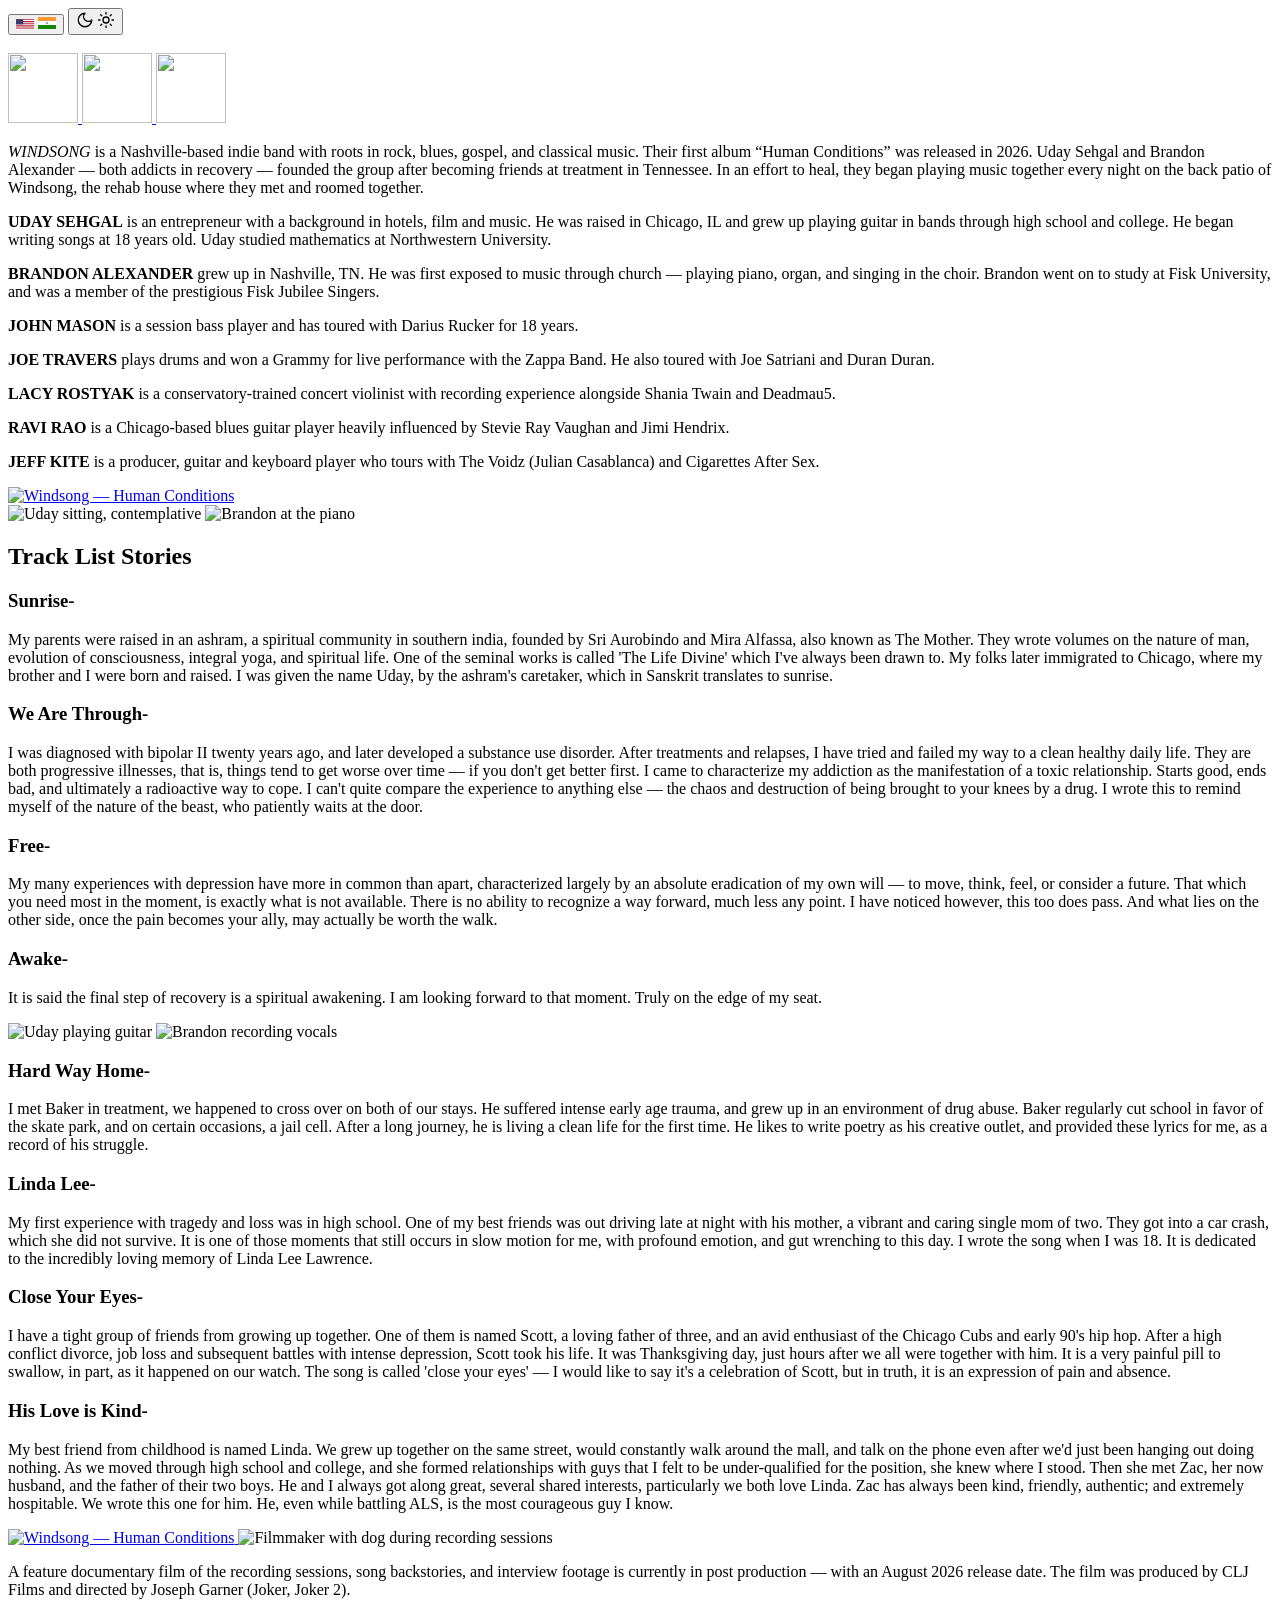
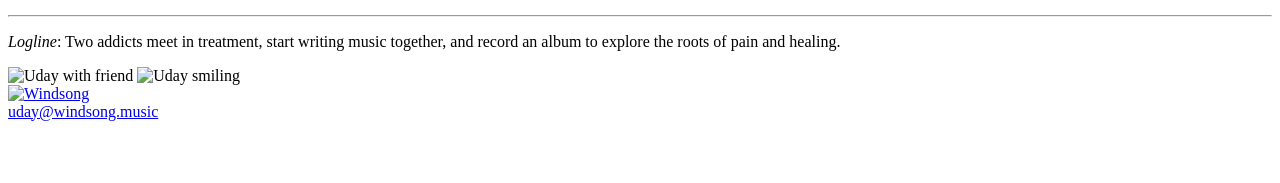
==== index.html @ 364ebc1f "Update index.html" ====
<!DOCTYPE html>
<html lang="en">
<head>
<meta charset="UTF-8" />
<meta name="viewport" content="width=device-width, initial-scale=1.0" />
<script>
(function () {
  var k = 'windsong-theme';
  var t = localStorage.getItem(k);
  if (t === 'dark' || t === 'light') {
    document.documentElement.setAttribute('data-theme', t);
  } else {
    document.documentElement.setAttribute('data-theme', 'dark');
  }
})();
(function () {
  var k = 'windsong-lang';
  var t = localStorage.getItem(k);
  if (t === 'hi' || t === 'en') {
    document.documentElement.setAttribute('data-lang', t);
    document.documentElement.setAttribute('lang', t === 'hi' ? 'hi' : 'en');
  } else {
    document.documentElement.setAttribute('data-lang', 'en');
    document.documentElement.setAttribute('lang', 'en');
  }
})();
</script>

<!-- Google tag (gtag.js) -->
<script async src="https://www.googletagmanager.com/gtag/js?id=G-J59MNLBX5Y"></script>
<script>
  window.dataLayer = window.dataLayer || [];
  function gtag(){dataLayer.push(arguments);}
  gtag('js', new Date());

  gtag('config', 'G-J59MNLBX5Y');
</script>

<meta property="og:title" content="Windsong - Human Conditions" />
<meta property="og:image" content="https://windsong.music/images/windsong-logo-bold-rev.png" />
<meta property="og:description" content="A feature documentary film of the recording sessions, song backstories, and interview footage is currently in post production — with an August 2026 release date. The film was produced by CLJ Films and directed by Joseph Garner (Joker, Joker 2)." />
<meta property="og:url" content="https://windsong.music" />
<meta property="og:type" content="website" />
<meta property="og:locale" content="en_US" />
<meta property="og:site_name" content="Windsong" />
<meta property="og:image:width" content="1200" />
<meta property="og:image:height" content="630" />
<meta property="og:image:alt" content="Windsong - Human Conditions" />

<title>Windsong — Human Conditions</title>
<link rel="preconnect" href="https://fonts.googleapis.com" />
<link rel="preconnect" href="https://fonts.gstatic.com" crossorigin />
<link href="https://fonts.googleapis.com/css2?family=Noto+Sans+Devanagari:wght@400;700&family=Noto+Sans:ital,wght@0,400;0,700;1,400;1,700&display=swap" rel="stylesheet" />
<link rel="stylesheet" href="style.css" />
</head>
<body>

  <button type="button" class="lang-toggle" id="lang-toggle" aria-label="Switch to Hindi" title="Switch to Hindi">
    <span class="lang-toggle__flag lang-toggle__flag--en" aria-hidden="true">
      <svg xmlns="http://www.w3.org/2000/svg" viewBox="0 0 19 10" width="18" height="10" focusable="false"><rect width="19" height="10" fill="#b22234"/><path fill="#fff" d="M0 0.77h19V1.9H0zm0 2.26h19v1.13H0zm0 2.26h19v1.13H0zm0 2.26h19v1.13H0zm0 2.26h19V10H0z"/><rect width="7.6" height="5.38" fill="#3c3b6e"/></svg>
    </span>
    <span class="lang-toggle__flag lang-toggle__flag--hi" aria-hidden="true">
      <svg xmlns="http://www.w3.org/2000/svg" viewBox="0 0 9 6" width="18" height="12" focusable="false"><rect width="9" height="2" fill="#FF9933"/><rect y="2" width="9" height="2" fill="#fff"/><rect y="4" width="9" height="2" fill="#138808"/><circle cx="4.5" cy="3" r="0.55" fill="none" stroke="#000080" stroke-width="0.08"/><g stroke="#000080" stroke-width="0.06" fill="none"><path d="M4.5 2.45v1.1M4.05 3h0.9M4.2 2.6l0.6 0.8M4.8 2.6l-0.6 0.8M4.2 3.4l0.6-0.8M4.8 3.4l-0.6-0.8"/></g></svg>
    </span>
  </button>

  <button type="button" class="theme-toggle" id="theme-toggle" aria-pressed="true" aria-label="Switch to light mode" title="Light mode">
    <span class="theme-toggle__icon theme-toggle__icon--moon" aria-hidden="true">
      <svg xmlns="http://www.w3.org/2000/svg" width="18" height="18" viewBox="0 0 24 24" fill="none" stroke="currentColor" stroke-width="1.75" stroke-linecap="round" stroke-linejoin="round"><path d="M12 3a6 6 0 0 0 9 9 9 9 0 1 1-9-9Z" /></svg>
    </span>
    <span class="theme-toggle__icon theme-toggle__icon--sun" aria-hidden="true">
      <svg xmlns="http://www.w3.org/2000/svg" width="18" height="18" viewBox="0 0 24 24" fill="none" stroke="currentColor" stroke-width="1.75" stroke-linecap="round" stroke-linejoin="round"><circle cx="12" cy="12" r="4" /><path d="M12 2v2M12 20v2M4.93 4.93l1.41 1.41M17.66 17.66l1.41 1.41M2 12h2M20 12h2M6.34 17.66l-1.41 1.41M19.07 4.93l-1.41 1.41" /></svg>
    </span>
  </button>

  <!-- Page 1: Cover -->
  <section class="page cover">
    <a class="cover-logo" href="https://www.instagram.com/windsongmusic34/" target="_blank" rel="noopener noreferrer" data-i18n="aria.windsongInstagram" data-i18n-attr="aria-label" aria-label="Windsong on Instagram">
      <img src="images/windsong-logo-blue-bkgd.png" alt="" />
    </a>
    <div class="cover-social">
      <a class="cover-social__link" href="https://open.spotify.com/album/6bLlrBLgRewFgxY5DQWs8i?si=6eO_D-0LQ72oMs8NbchvBQ" target="_blank" rel="noopener noreferrer" data-i18n="aria.spotify" data-i18n-attr="aria-label" aria-label="Windsong on Spotify">
        <img src="images/spotify.png" alt="" width="70" height="70" decoding="async" />
      </a>
      <a class="cover-social__link" href="https://music.apple.com/us/album/v1/6768804584" target="_blank" rel="noopener noreferrer" data-i18n="aria.appleMusic" data-i18n-attr="aria-label" aria-label="Windsong on Apple Music">
        <img src="images/apple.png" alt="" width="70" height="70" decoding="async" />
      </a>
      <a class="cover-social__link" href="https://www.instagram.com/windsongmusic34/" target="_blank" rel="noopener noreferrer" data-i18n="aria.windsongInstagram" data-i18n-attr="aria-label" aria-label="Windsong on Instagram">
        <img src="images/instagram.png" alt="" width="70" height="70" decoding="async" />
      </a>
    </div>
  </section>

  <!-- Page 2: Band & members -->
  <section class="page">
    <div class="bio">
        <p data-i18n="bio.intro">
          <em class="band-name">WINDSONG</em> is a Nashville-based indie band with roots in rock, blues, gospel, and classical music. Their first album “Human Conditions” was released in 2026. Uday Sehgal and Brandon Alexander — both addicts in recovery — founded the group after becoming friends at treatment in Tennessee. In an effort to heal, they began playing music together every night on the back patio of Windsong, the rehab house where they met and roomed together.
        </p>
        <p data-i18n="bio.uday">
          <strong class="name">UDAY SEHGAL</strong> is an entrepreneur with a background in hotels, film and music. He was raised in Chicago, IL and grew up playing guitar in bands through high school and college. He began writing songs at 18 years old. Uday studied mathematics at Northwestern University.
        </p>
        <p data-i18n="bio.brandon">
          <strong class="name">BRANDON ALEXANDER</strong> grew up in Nashville, TN. He was first exposed to music through church — playing piano, organ, and singing in the choir. Brandon went on to study at Fisk University, and was a member of the prestigious Fisk Jubilee Singers. 
        </p>
        <p data-i18n="bio.john">
          <strong class="name">JOHN MASON</strong> is a session bass player and has toured with Darius Rucker for 18 years.
        </p>
        <p data-i18n="bio.joe">
          <strong class="name">JOE TRAVERS</strong> plays drums and won a Grammy for live performance with the Zappa Band. He also toured with Joe Satriani and Duran Duran.
        </p>
        <p data-i18n="bio.lacy">
          <strong class="name">LACY ROSTYAK</strong> is a conservatory-trained concert violinist with recording experience alongside Shania Twain and Deadmau5.
        </p>
        <p data-i18n="bio.ravi">
          <strong class="name">RAVI RAO</strong> is a Chicago-based blues guitar player heavily influenced by Stevie Ray Vaughan and Jimi Hendrix.
        </p>
        <p data-i18n="bio.jeff">
          <strong class="name">JEFF KITE</strong> is a producer, guitar and keyboard player who tours with The Voidz (Julian Casablanca) and Cigarettes After Sex.
        </p>
    </div>
  </section>

  <!-- Page 3: Track list stories (part 1) -->
  <section class="page">
    <div class="tracks-page-logo">
      <a href="https://open.spotify.com/album/6bLlrBLgRewFgxY5DQWs8i?si=6eO_D-0LQ72oMs8NbchvBQ" target="_blank" rel="noopener noreferrer" data-i18n="aria.humanConditionsSpotify" data-i18n-attr="aria-label" aria-label="Human Conditions on Spotify">
        <img src="images/windsong-logo-bold.png" data-i18n="alt.albumLogo" data-i18n-attr="alt" alt="Windsong — Human Conditions" />
      </a>
    </div>
    <div class="tracks-layout">
      <div class="track-photos">
        <img src="images/uday-sitting.jpg" data-i18n="alt.udaySitting" data-i18n-attr="alt" alt="Uday sitting, contemplative" />
        <img src="images/brandon-piano.jpg" data-i18n="alt.brandonPiano" data-i18n-attr="alt" alt="Brandon at the piano" />
      </div>
      <div class="tracks-text">
        <h2 class="tracks-heading" data-i18n="tracks.heading">Track List Stories</h2>

        <div class="track">
          <h3 data-i18n="track.sunrise.title">Sunrise-</h3>
          <p data-i18n="track.sunrise.body">My parents were raised in an ashram, a spiritual community in southern india, founded by Sri Aurobindo and Mira Alfassa, also known as The Mother. They wrote volumes on the nature of man, evolution of consciousness, integral yoga, and spiritual life. One of the seminal works is called 'The Life Divine' which I've always been drawn to. My folks later immigrated to Chicago, where my brother and I were born and raised. I was given the name Uday, by the ashram's caretaker, which in Sanskrit translates to sunrise.</p>
        </div>

        <div class="track">
          <h3 data-i18n="track.weAreThrough.title">We Are Through-</h3>
          <p data-i18n="track.weAreThrough.body">I was diagnosed with bipolar II twenty years ago, and later developed a substance use disorder. After treatments and relapses, I have tried and failed my way to a clean healthy daily life. They are both progressive illnesses, that is, things tend to get worse over time — if you don't get better first. I came to characterize my addiction as the manifestation of a toxic relationship. Starts good, ends bad, and ultimately a radioactive way to cope. I can't quite compare the experience to anything else — the chaos and destruction of being brought to your knees by a drug. I wrote this to remind myself of the nature of the beast, who patiently waits at the door.</p>
        </div>

        <div class="track">
          <h3 data-i18n="track.free.title">Free-</h3>
          <p data-i18n="track.free.body">My many experiences with depression have more in common than apart, characterized largely by an absolute eradication of my own will — to move, think, feel, or consider a future. That which you need most in the moment, is exactly what is not available. There is no ability to recognize a way forward, much less any point. I have noticed however, this too does pass. And what lies on the other side, once the pain becomes your ally, may actually be worth the walk.</p>
        </div>

        <div class="track">
          <h3 data-i18n="track.awake.title">Awake-</h3>
          <p data-i18n="track.awake.body">It is said the final step of recovery is a spiritual awakening. I am looking forward to that moment. Truly on the edge of my seat.</p>
        </div>
      </div>
    </div>
  </section>

  <!-- Page 4: Track list stories (part 2) -->
  <section class="page">
    <div class="tracks-layout">
      <div class="track-photos">
        <img src="images/uday-guitar.jpg" data-i18n="alt.udayGuitar" data-i18n-attr="alt" alt="Uday playing guitar" />
        <img src="images/brandon-recording.jpg" data-i18n="alt.brandonRecording" data-i18n-attr="alt" alt="Brandon recording vocals" />
      </div>
      <div class="tracks-text">
        <div class="track">
          <h3 data-i18n="track.hardWayHome.title">Hard Way Home-</h3>
          <p data-i18n="track.hardWayHome.body">I met Baker in treatment, we happened to cross over on both of our stays. He suffered intense early age trauma, and grew up in an environment of drug abuse. Baker regularly cut school in favor of the skate park, and on certain occasions, a jail cell. After a long journey, he is living a clean life for the first time. He likes to write poetry as his creative outlet, and provided these lyrics for me, as a record of his struggle.</p>
        </div>

        <div class="track">
          <h3 data-i18n="track.lindaLee.title">Linda Lee-</h3>
          <p data-i18n="track.lindaLee.body">My first experience with tragedy and loss was in high school. One of my best friends was out driving late at night with his mother, a vibrant and caring single mom of two. They got into a car crash, which she did not survive. It is one of those moments that still occurs in slow motion for me, with profound emotion, and gut wrenching to this day. I wrote the song when I was 18. It is dedicated to the incredibly loving memory of Linda Lee Lawrence.</p>
        </div>

        <div class="track">
          <h3 data-i18n="track.closeYourEyes.title">Close Your Eyes-</h3>
          <p data-i18n="track.closeYourEyes.body">I have a tight group of friends from growing up together. One of them is named Scott, a loving father of three, and an avid enthusiast of the Chicago Cubs and early 90's hip hop. After a high conflict divorce, job loss and subsequent battles with intense depression, Scott took his life. It was Thanksgiving day, just hours after we all were together with him. It is a very painful pill to swallow, in part, as it happened on our watch. The song is called 'close your eyes' — I would like to say it's a celebration of Scott, but in truth, it is an expression of pain and absence.</p>
        </div>

        <div class="track">
          <h3 data-i18n="track.hisLoveIsKind.title">His Love is Kind-</h3>
          <p data-i18n="track.hisLoveIsKind.body">My best friend from childhood is named Linda. We grew up together on the same street, would constantly walk around the mall, and talk on the phone even after we'd just been hanging out doing nothing. As we moved through high school and college, and she formed relationships with guys that I felt to be under-qualified for the position, she knew where I stood. Then she met Zac, her now husband, and the father of their two boys. He and I always got along great, several shared interests, particularly we both love Linda. Zac has always been kind, friendly, authentic; and extremely hospitable. We wrote this one for him. He, even while battling ALS, is the most courageous guy I know.</p>
        </div>
      </div>
    </div>
  </section>


  <!-- Page 5: Documentary film -->
  <section class="page page-film">
    <div class="film-layout">
      <div class="film-photo">
        <a href="https://open.spotify.com/album/6bLlrBLgRewFgxY5DQWs8i?si=6eO_D-0LQ72oMs8NbchvBQ" target="_blank" rel="noopener noreferrer" data-i18n="aria.humanConditionsSpotify" data-i18n-attr="aria-label" aria-label="Human Conditions on Spotify">
          <img src="images/windsong-logo-bold.png" data-i18n="alt.albumLogo" data-i18n-attr="alt" alt="Windsong — Human Conditions" />
        </a>
        <img src="images/filmmaker-dog.jpg" data-i18n="alt.filmmakerDog" data-i18n-attr="alt" alt="Filmmaker with dog during recording sessions" />
      </div>
      <div class="film-copy">
        <p data-i18n="film.intro">A feature documentary film of the recording sessions, song backstories, and interview footage is currently in post production — with an August 2026 release date. The film was produced by CLJ Films and directed by Joseph Garner (Joker, Joker 2).</p>
        <hr class="film-divider" />
        <p class="logline" data-i18n="film.logline"><em>Logline</em>: Two addicts meet in treatment, start writing music together, and record an album to explore the roots of pain and healing.</p>
      </div>
    </div>
  </section>

  <!-- Page 6: Contact -->
  <section class="page page-contact">
    <div class="contact-layout">
      <div class="contact-photos">
        <img src="images/uday-with-friend.jpg" data-i18n="alt.udayFriend" data-i18n-attr="alt" alt="Uday with friend" />
        <img src="images/uday-smiling.jpg" data-i18n="alt.udaySmiling" data-i18n-attr="alt" alt="Uday smiling" />
      </div>
      <div class="contact-right">
        <a href="https://www.instagram.com/windsongmusic34/" target="_blank" rel="noopener noreferrer" data-i18n="aria.windsongInstagram" data-i18n-attr="aria-label" aria-label="Windsong on Instagram">
        <img class="big-logo" src="images/windsong-logo-blue-bkgd.png" data-i18n="alt.windsongWordmark" data-i18n-attr="alt" alt="Windsong" />
        </a>
        <div class="contact-info">
          <div><a href="mailto:uday@windsong.music">uday@windsong.music</a></div>
          <div>
            <br />
            <br />
            <br />
          </div>
        </div>
      </div>
    </div>
  </section>

  <script src="i18n.js" defer></script>
</body>
</html>
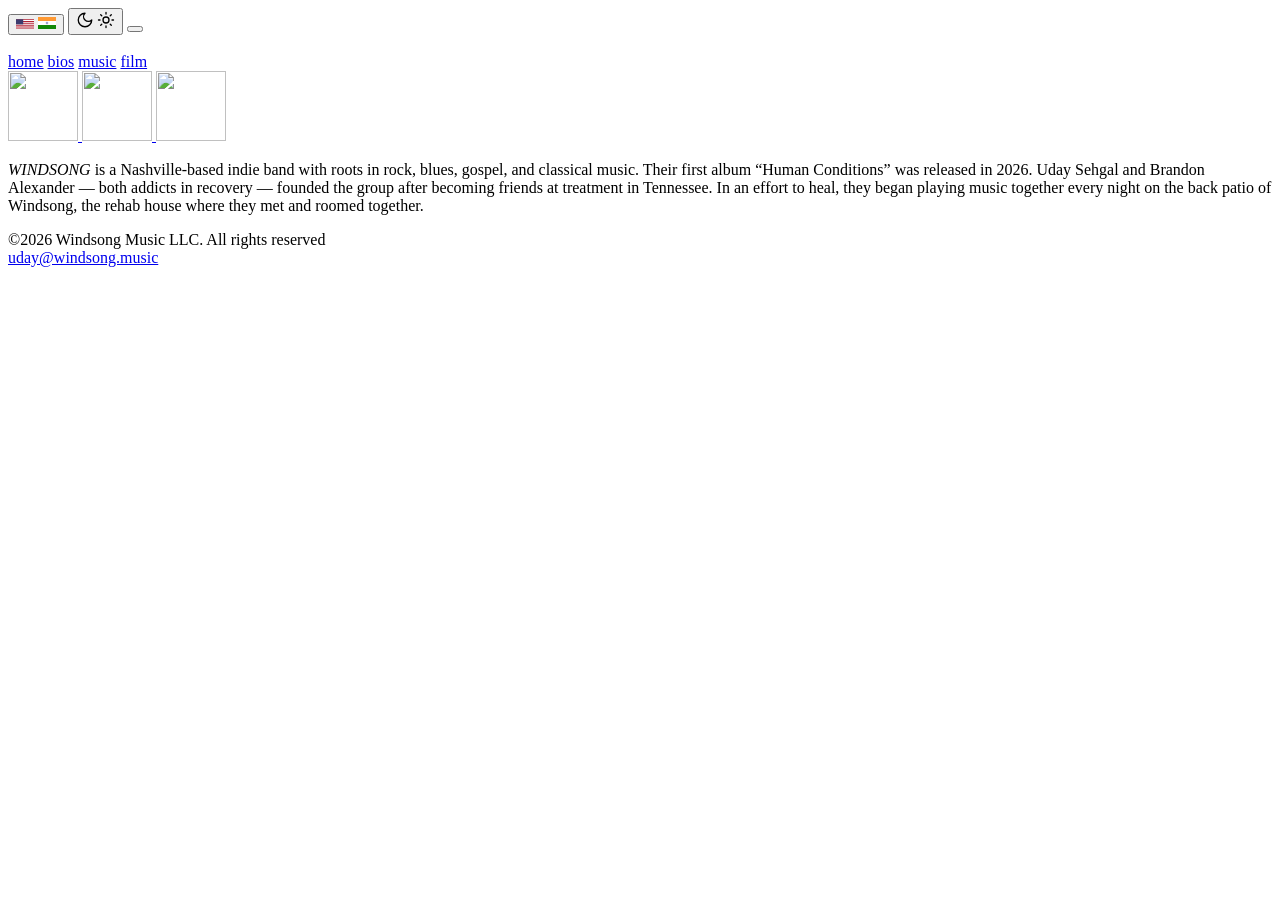
==== commit 5d12a762: "Add HTML files" ====
--- a/index.html
+++ b/index.html
@@ -38,7 +38,7 @@
 
 <meta property="og:title" content="Windsong - Human Conditions" />
 <meta property="og:image" content="https://windsong.music/images/windsong-logo-bold-rev.png" />
-<meta property="og:description" content="A feature documentary film of the recording sessions, song backstories, and interview footage is currently in post production — with an August 2026 release date. The film was produced by CLJ Films and directed by Joseph Garner (Joker, Joker 2)." />
+<meta property="og:description" content="A feature documentary film of the recording sessions, song backstories, and interview footage is currently in post production — with an August 2026 release date. The film was produced by Joseph Garner (Joker, Joker 2) and directed by Meliek Gaynor." />
 <meta property="og:url" content="https://windsong.music" />
 <meta property="og:type" content="website" />
 <meta property="og:locale" content="en_US" />
@@ -55,29 +55,92 @@
 </head>
 <body>
 
-  <button type="button" class="lang-toggle" id="lang-toggle" aria-label="Switch to Hindi" title="Switch to Hindi">
-    <span class="lang-toggle__flag lang-toggle__flag--en" aria-hidden="true">
-      <svg xmlns="http://www.w3.org/2000/svg" viewBox="0 0 19 10" width="18" height="10" focusable="false"><rect width="19" height="10" fill="#b22234"/><path fill="#fff" d="M0 0.77h19V1.9H0zm0 2.26h19v1.13H0zm0 2.26h19v1.13H0zm0 2.26h19v1.13H0zm0 2.26h19V10H0z"/><rect width="7.6" height="5.38" fill="#3c3b6e"/></svg>
-    </span>
-    <span class="lang-toggle__flag lang-toggle__flag--hi" aria-hidden="true">
-      <svg xmlns="http://www.w3.org/2000/svg" viewBox="0 0 9 6" width="18" height="12" focusable="false"><rect width="9" height="2" fill="#FF9933"/><rect y="2" width="9" height="2" fill="#fff"/><rect y="4" width="9" height="2" fill="#138808"/><circle cx="4.5" cy="3" r="0.55" fill="none" stroke="#000080" stroke-width="0.08"/><g stroke="#000080" stroke-width="0.06" fill="none"><path d="M4.5 2.45v1.1M4.05 3h0.9M4.2 2.6l0.6 0.8M4.8 2.6l-0.6 0.8M4.2 3.4l0.6-0.8M4.8 3.4l-0.6-0.8"/></g></svg>
-    </span>
-  </button>
-
-  <button type="button" class="theme-toggle" id="theme-toggle" aria-pressed="true" aria-label="Switch to light mode" title="Light mode">
-    <span class="theme-toggle__icon theme-toggle__icon--moon" aria-hidden="true">
-      <svg xmlns="http://www.w3.org/2000/svg" width="18" height="18" viewBox="0 0 24 24" fill="none" stroke="currentColor" stroke-width="1.75" stroke-linecap="round" stroke-linejoin="round"><path d="M12 3a6 6 0 0 0 9 9 9 9 0 1 1-9-9Z" /></svg>
-    </span>
-    <span class="theme-toggle__icon theme-toggle__icon--sun" aria-hidden="true">
-      <svg xmlns="http://www.w3.org/2000/svg" width="18" height="18" viewBox="0 0 24 24" fill="none" stroke="currentColor" stroke-width="1.75" stroke-linecap="round" stroke-linejoin="round"><circle cx="12" cy="12" r="4" /><path d="M12 2v2M12 20v2M4.93 4.93l1.41 1.41M17.66 17.66l1.41 1.41M2 12h2M20 12h2M6.34 17.66l-1.41 1.41M19.07 4.93l-1.41 1.41" /></svg>
-    </span>
-  </button>
+<section class="page cover">
+
+<header class="site-header">
+  <nav class="site-nav" aria-label="Main navigation">
+
+    <div class="site-nav__controls">
+
+      <button
+              type="button"
+              class="lang-toggle"
+              id="lang-toggle"
+              aria-label="Switch to Hindi"
+              title="Switch to Hindi"
+      >
+                <span class="lang-toggle__flag lang-toggle__flag--en" aria-hidden="true">
+                           <svg xmlns="http://www.w3.org/2000/svg" viewBox="0 0 19 10" width="18" height="10" focusable="false">
+          <rect width="19" height="10" fill="#b22234"/>
+          <path fill="#fff" d="M0 0.77h19V1.9H0zm0 2.26h19v1.13H0zm0 2.26h19v1.13H0zm0 2.26h19v1.13H0zm0 2.26h19V10H0z"/>
+          <rect width="7.6" height="5.38" fill="#3c3b6e"/>
+        </svg>
+                </span>
+
+        <span class="lang-toggle__flag lang-toggle__flag--hi" aria-hidden="true">
+                          <svg xmlns="http://www.w3.org/2000/svg" viewBox="0 0 9 6" width="18" height="12" focusable="false">
+          <rect width="9" height="2" fill="#FF9933"/>
+          <rect y="2" width="9" height="2" fill="#fff"/>
+          <rect y="4" width="9" height="2" fill="#138808"/>
+          <circle cx="4.5" cy="3" r="0.55" fill="none" stroke="#000080" stroke-width="0.08"/>
+          <g stroke="#000080" stroke-width="0.06" fill="none">
+            <path d="M4.5 2.45v1.1M4.05 3h0.9M4.2 2.6l0.6 0.8M4.8 2.6l-0.6 0.8M4.2 3.4l0.6-0.8M4.8 3.4l-0.6-0.8"/>
+          </g>
+        </svg>
+                </span>
+      </button>
+
+      <button
+              type="button"
+              class="theme-toggle"
+              id="theme-toggle"
+              aria-pressed="true"
+              aria-label="Switch to light mode"
+              title="Light mode"
+      >
+             <span class="theme-toggle__icon theme-toggle__icon--moon" aria-hidden="true">
+          <svg xmlns="http://www.w3.org/2000/svg" width="18" height="18" viewBox="0 0 24 24" fill="none" stroke="currentColor" stroke-width="1.75" stroke-linecap="round" stroke-linejoin="round">
+            <path d="M12 3a6 6 0 0 0 9 9 9 9 0 1 1-9-9Z" />
+          </svg>
+        </span>
+        <span class="theme-toggle__icon theme-toggle__icon--sun" aria-hidden="true">
+          <svg xmlns="http://www.w3.org/2000/svg" width="18" height="18" viewBox="0 0 24 24" fill="none" stroke="currentColor" stroke-width="1.75" stroke-linecap="round" stroke-linejoin="round">
+            <circle cx="12" cy="12" r="4" />
+            <path d="M12 2v2M12 20v2M4.93 4.93l1.41 1.41M17.66 17.66l1.41 1.41M2 12h2M20 12h2M6.34 17.66l-1.41 1.41M19.07 4.93l-1.41 1.41" />
+          </svg>
+        </span>
+
+      </button>
+
+      <button
+              type="button"
+              class="menu-toggle"
+              id="menu-toggle"
+              aria-expanded="false"
+              aria-controls="site-nav-links"
+              aria-label="Open navigation"
+      >
+        <span></span>
+        <span></span>
+        <span></span>
+      </button>
+
+    </div>
+
+  </nav>
+</header>
 
   <!-- Page 1: Cover -->
-  <section class="page cover">
     <a class="cover-logo" href="https://www.instagram.com/windsongmusic34/" target="_blank" rel="noopener noreferrer" data-i18n="aria.windsongInstagram" data-i18n-attr="aria-label" aria-label="Windsong on Instagram">
-      <img src="images/windsong-logo-blue-bkgd.png" alt="" />
+      <img src="images/windsong-banner.png" alt="" />
     </a>
+  <div class="cover-nav">
+  <div class="site-nav__links" id="site-nav-links">
+    <a href="index.html">home</a>
+    <a href="band.html">bios</a>
+    <a href="songs.html">music</a>
+    <a href="documentary.html">film</a>
+  </div>
     <div class="cover-social">
       <a class="cover-social__link" href="https://open.spotify.com/album/6bLlrBLgRewFgxY5DQWs8i?si=6eO_D-0LQ72oMs8NbchvBQ" target="_blank" rel="noopener noreferrer" data-i18n="aria.spotify" data-i18n-attr="aria-label" aria-label="Windsong on Spotify">
         <img src="images/spotify.png" alt="" width="70" height="70" decoding="async" />
@@ -89,7 +152,7 @@
         <img src="images/instagram.png" alt="" width="70" height="70" decoding="async" />
       </a>
     </div>
-  </section>
+  </div>
 
   <!-- Page 2: Band & members -->
   <section class="page">
@@ -97,140 +160,141 @@
         <p data-i18n="bio.intro">
           <em class="band-name">WINDSONG</em> is a Nashville-based indie band with roots in rock, blues, gospel, and classical music. Their first album “Human Conditions” was released in 2026. Uday Sehgal and Brandon Alexander — both addicts in recovery — founded the group after becoming friends at treatment in Tennessee. In an effort to heal, they began playing music together every night on the back patio of Windsong, the rehab house where they met and roomed together.
         </p>
-        <p data-i18n="bio.uday">
-          <strong class="name">UDAY SEHGAL</strong> is an entrepreneur with a background in hotels, film and music. He was raised in Chicago, IL and grew up playing guitar in bands through high school and college. He began writing songs at 18 years old. Uday studied mathematics at Northwestern University.
-        </p>
-        <p data-i18n="bio.brandon">
-          <strong class="name">BRANDON ALEXANDER</strong> grew up in Nashville, TN. He was first exposed to music through church — playing piano, organ, and singing in the choir. Brandon went on to study at Fisk University, and was a member of the prestigious Fisk Jubilee Singers. 
-        </p>
-        <p data-i18n="bio.john">
-          <strong class="name">JOHN MASON</strong> is a session bass player and has toured with Darius Rucker for 18 years.
-        </p>
-        <p data-i18n="bio.joe">
-          <strong class="name">JOE TRAVERS</strong> plays drums and won a Grammy for live performance with the Zappa Band. He also toured with Joe Satriani and Duran Duran.
-        </p>
-        <p data-i18n="bio.lacy">
-          <strong class="name">LACY ROSTYAK</strong> is a conservatory-trained concert violinist with recording experience alongside Shania Twain and Deadmau5.
-        </p>
-        <p data-i18n="bio.ravi">
-          <strong class="name">RAVI RAO</strong> is a Chicago-based blues guitar player heavily influenced by Stevie Ray Vaughan and Jimi Hendrix.
-        </p>
-        <p data-i18n="bio.jeff">
-          <strong class="name">JEFF KITE</strong> is a producer, guitar and keyboard player who tours with The Voidz (Julian Casablanca) and Cigarettes After Sex.
-        </p>
-    </div>
-  </section>
-
-  <!-- Page 3: Track list stories (part 1) -->
-  <section class="page">
-    <div class="tracks-page-logo">
-      <a href="https://open.spotify.com/album/6bLlrBLgRewFgxY5DQWs8i?si=6eO_D-0LQ72oMs8NbchvBQ" target="_blank" rel="noopener noreferrer" data-i18n="aria.humanConditionsSpotify" data-i18n-attr="aria-label" aria-label="Human Conditions on Spotify">
-        <img src="images/windsong-logo-bold.png" data-i18n="alt.albumLogo" data-i18n-attr="alt" alt="Windsong — Human Conditions" />
-      </a>
-    </div>
-    <div class="tracks-layout">
-      <div class="track-photos">
-        <img src="images/uday-sitting.jpg" data-i18n="alt.udaySitting" data-i18n-attr="alt" alt="Uday sitting, contemplative" />
-        <img src="images/brandon-piano.jpg" data-i18n="alt.brandonPiano" data-i18n-attr="alt" alt="Brandon at the piano" />
-      </div>
-      <div class="tracks-text">
-        <h2 class="tracks-heading" data-i18n="tracks.heading">Track List Stories</h2>
-
-        <div class="track">
-          <h3 data-i18n="track.sunrise.title">Sunrise-</h3>
-          <p data-i18n="track.sunrise.body">My parents were raised in an ashram, a spiritual community in southern india, founded by Sri Aurobindo and Mira Alfassa, also known as The Mother. They wrote volumes on the nature of man, evolution of consciousness, integral yoga, and spiritual life. One of the seminal works is called 'The Life Divine' which I've always been drawn to. My folks later immigrated to Chicago, where my brother and I were born and raised. I was given the name Uday, by the ashram's caretaker, which in Sanskrit translates to sunrise.</p>
-        </div>
-
-        <div class="track">
-          <h3 data-i18n="track.weAreThrough.title">We Are Through-</h3>
-          <p data-i18n="track.weAreThrough.body">I was diagnosed with bipolar II twenty years ago, and later developed a substance use disorder. After treatments and relapses, I have tried and failed my way to a clean healthy daily life. They are both progressive illnesses, that is, things tend to get worse over time — if you don't get better first. I came to characterize my addiction as the manifestation of a toxic relationship. Starts good, ends bad, and ultimately a radioactive way to cope. I can't quite compare the experience to anything else — the chaos and destruction of being brought to your knees by a drug. I wrote this to remind myself of the nature of the beast, who patiently waits at the door.</p>
-        </div>
-
-        <div class="track">
-          <h3 data-i18n="track.free.title">Free-</h3>
-          <p data-i18n="track.free.body">My many experiences with depression have more in common than apart, characterized largely by an absolute eradication of my own will — to move, think, feel, or consider a future. That which you need most in the moment, is exactly what is not available. There is no ability to recognize a way forward, much less any point. I have noticed however, this too does pass. And what lies on the other side, once the pain becomes your ally, may actually be worth the walk.</p>
-        </div>
-
-        <div class="track">
-          <h3 data-i18n="track.awake.title">Awake-</h3>
-          <p data-i18n="track.awake.body">It is said the final step of recovery is a spiritual awakening. I am looking forward to that moment. Truly on the edge of my seat.</p>
-        </div>
-      </div>
-    </div>
-  </section>
-
-  <!-- Page 4: Track list stories (part 2) -->
-  <section class="page">
-    <div class="tracks-layout">
-      <div class="track-photos">
-        <img src="images/uday-guitar.jpg" data-i18n="alt.udayGuitar" data-i18n-attr="alt" alt="Uday playing guitar" />
-        <img src="images/brandon-recording.jpg" data-i18n="alt.brandonRecording" data-i18n-attr="alt" alt="Brandon recording vocals" />
-      </div>
-      <div class="tracks-text">
-        <div class="track">
-          <h3 data-i18n="track.hardWayHome.title">Hard Way Home-</h3>
-          <p data-i18n="track.hardWayHome.body">I met Baker in treatment, we happened to cross over on both of our stays. He suffered intense early age trauma, and grew up in an environment of drug abuse. Baker regularly cut school in favor of the skate park, and on certain occasions, a jail cell. After a long journey, he is living a clean life for the first time. He likes to write poetry as his creative outlet, and provided these lyrics for me, as a record of his struggle.</p>
-        </div>
-
-        <div class="track">
-          <h3 data-i18n="track.lindaLee.title">Linda Lee-</h3>
-          <p data-i18n="track.lindaLee.body">My first experience with tragedy and loss was in high school. One of my best friends was out driving late at night with his mother, a vibrant and caring single mom of two. They got into a car crash, which she did not survive. It is one of those moments that still occurs in slow motion for me, with profound emotion, and gut wrenching to this day. I wrote the song when I was 18. It is dedicated to the incredibly loving memory of Linda Lee Lawrence.</p>
-        </div>
-
-        <div class="track">
-          <h3 data-i18n="track.closeYourEyes.title">Close Your Eyes-</h3>
-          <p data-i18n="track.closeYourEyes.body">I have a tight group of friends from growing up together. One of them is named Scott, a loving father of three, and an avid enthusiast of the Chicago Cubs and early 90's hip hop. After a high conflict divorce, job loss and subsequent battles with intense depression, Scott took his life. It was Thanksgiving day, just hours after we all were together with him. It is a very painful pill to swallow, in part, as it happened on our watch. The song is called 'close your eyes' — I would like to say it's a celebration of Scott, but in truth, it is an expression of pain and absence.</p>
-        </div>
-
-        <div class="track">
-          <h3 data-i18n="track.hisLoveIsKind.title">His Love is Kind-</h3>
-          <p data-i18n="track.hisLoveIsKind.body">My best friend from childhood is named Linda. We grew up together on the same street, would constantly walk around the mall, and talk on the phone even after we'd just been hanging out doing nothing. As we moved through high school and college, and she formed relationships with guys that I felt to be under-qualified for the position, she knew where I stood. Then she met Zac, her now husband, and the father of their two boys. He and I always got along great, several shared interests, particularly we both love Linda. Zac has always been kind, friendly, authentic; and extremely hospitable. We wrote this one for him. He, even while battling ALS, is the most courageous guy I know.</p>
-        </div>
-      </div>
-    </div>
-  </section>
-
-
-  <!-- Page 5: Documentary film -->
-  <section class="page page-film">
-    <div class="film-layout">
-      <div class="film-photo">
-        <a href="https://open.spotify.com/album/6bLlrBLgRewFgxY5DQWs8i?si=6eO_D-0LQ72oMs8NbchvBQ" target="_blank" rel="noopener noreferrer" data-i18n="aria.humanConditionsSpotify" data-i18n-attr="aria-label" aria-label="Human Conditions on Spotify">
-          <img src="images/windsong-logo-bold.png" data-i18n="alt.albumLogo" data-i18n-attr="alt" alt="Windsong — Human Conditions" />
-        </a>
-        <img src="images/filmmaker-dog.jpg" data-i18n="alt.filmmakerDog" data-i18n-attr="alt" alt="Filmmaker with dog during recording sessions" />
-      </div>
-      <div class="film-copy">
-        <p data-i18n="film.intro">A feature documentary film of the recording sessions, song backstories, and interview footage is currently in post production — with an August 2026 release date. The film was produced by CLJ Films and directed by Joseph Garner (Joker, Joker 2).</p>
-        <hr class="film-divider" />
-        <p class="logline" data-i18n="film.logline"><em>Logline</em>: Two addicts meet in treatment, start writing music together, and record an album to explore the roots of pain and healing.</p>
-      </div>
-    </div>
-  </section>
-
-  <!-- Page 6: Contact -->
-  <section class="page page-contact">
-    <div class="contact-layout">
-      <div class="contact-photos">
-        <img src="images/uday-with-friend.jpg" data-i18n="alt.udayFriend" data-i18n-attr="alt" alt="Uday with friend" />
-        <img src="images/uday-smiling.jpg" data-i18n="alt.udaySmiling" data-i18n-attr="alt" alt="Uday smiling" />
-      </div>
-      <div class="contact-right">
-        <a href="https://www.instagram.com/windsongmusic34/" target="_blank" rel="noopener noreferrer" data-i18n="aria.windsongInstagram" data-i18n-attr="aria-label" aria-label="Windsong on Instagram">
-        <img class="big-logo" src="images/windsong-logo-blue-bkgd.png" data-i18n="alt.windsongWordmark" data-i18n-attr="alt" alt="Windsong" />
-        </a>
-        <div class="contact-info">
-          <div><a href="mailto:uday@windsong.music">uday@windsong.music</a></div>
-          <div>
-            <br />
-            <br />
-            <br />
-          </div>
-        </div>
-      </div>
-    </div>
-  </section>
+<!--        <p data-i18n="bio.uday">-->
+<!--          <strong class="name">UDAY SEHGAL</strong> is an entrepreneur with a background in hotels, film and music. He was raised in Chicago, IL and grew up playing guitar in bands through high school and college. He began writing songs at 18 years old.-->
+<!--        </p>-->
+<!--        <p data-i18n="bio.brandon">-->
+<!--          <strong class="name">BRANDON ALEXANDER</strong> grew up in Nashville, TN. He was first exposed to music through church — playing piano, organ, and singing in the choir. Brandon went on to study at Fisk University, and was a member of the prestigious Fisk Jubilee Singers. -->
+<!--        </p>-->
+<!--      <p data-i18n="bio.savanna">-->
+<!--        <strong class="name">Savanna Smith</strong> ...-->
+<!--      </p>-->
+<!--      <p data-i18n="bio.lacy">-->
+<!--        <strong class="name">LACY ROSTYAK</strong> is a conservatory-trained concert violinist with recording experience alongside Shania Twain and Deadmau5.-->
+<!--      </p>-->
+<!--        <p data-i18n="bio.john">-->
+<!--          <strong class="name">JOHN MASON</strong> is a session bass player and has toured with Darius Rucker for 18 years.-->
+<!--        </p>-->
+<!--        <p data-i18n="bio.joe">-->
+<!--          <strong class="name">JOE TRAVERS</strong> plays drums and won a Grammy for live performance with the Zappa Band. He also toured with Joe Satriani and Duran Duran.-->
+<!--        </p>-->
+<!--        <p data-i18n="bio.jeff">-->
+<!--          <strong class="name">JEFF KITE</strong> is a producer, guitar and keyboard player who tours with The Voidz (Julian Casablanca) and Cigarettes After Sex.-->
+<!--        </p>-->
+<!--    </div>-->
+<!--  </section>-->
+
+<!--  &lt;!&ndash; Page 3: Track list stories (part 1) &ndash;&gt;-->
+<!--  <section class="page">-->
+<!--    <div class="tracks-page-logo">-->
+<!--      <a href="https://open.spotify.com/album/6bLlrBLgRewFgxY5DQWs8i?si=6eO_D-0LQ72oMs8NbchvBQ" target="_blank" rel="noopener noreferrer" data-i18n="aria.humanConditionsSpotify" data-i18n-attr="aria-label" aria-label="Human Conditions on Spotify">-->
+<!--        <img src="images/windsong-logo-bold.png" data-i18n="alt.albumLogo" data-i18n-attr="alt" alt="Windsong — Human Conditions" />-->
+<!--      </a>-->
+<!--    </div>-->
+<!--    <div class="tracks-layout">-->
+<!--      <div class="track-photos">-->
+<!--        <img src="images/uday-sitting.jpg" data-i18n="alt.udaySitting" data-i18n-attr="alt" alt="Uday sitting, contemplative" />-->
+<!--        <img src="images/brandon-piano.jpg" data-i18n="alt.brandonPiano" data-i18n-attr="alt" alt="Brandon at the piano" />-->
+<!--      </div>-->
+<!--      <div class="tracks-text">-->
+<!--        <h2 class="tracks-heading" data-i18n="tracks.heading">Track List Stories</h2>-->
+
+<!--        <div class="track">-->
+<!--          <h3 data-i18n="track.sunrise.title">Sunrise-</h3>-->
+<!--          <p data-i18n="track.sunrise.body">My parents were raised in an ashram, a spiritual community in southern india, founded by Sri Aurobindo and Mira Alfassa, also known as The Mother. They wrote volumes on the nature of man, evolution of consciousness, integral yoga, and spiritual life. One of the seminal works is called 'The Life Divine' which I've always been drawn to. My folks later immigrated to Chicago, where my brother and I were born and raised. I was given the name Uday, by the ashram's caretaker, which in Sanskrit translates to sunrise.</p>-->
+<!--        </div>-->
+
+<!--        <div class="track">-->
+<!--          <h3 data-i18n="track.weAreThrough.title">We Are Through-</h3>-->
+<!--          <p data-i18n="track.weAreThrough.body">I was diagnosed with bipolar II twenty years ago, and later developed a substance use disorder. After treatments and relapses, I have tried and failed my way to a clean healthy daily life. They are both progressive illnesses, that is, things tend to get worse over time — if you don't get better first. I came to characterize my addiction as the manifestation of a toxic relationship. Starts good, ends bad, and ultimately a radioactive way to cope. I can't quite compare the experience to anything else — the chaos and destruction of being brought to your knees by a drug. I wrote this to remind myself of the nature of the beast, who patiently waits at the door.</p>-->
+<!--        </div>-->
+
+<!--        <div class="track">-->
+<!--          <h3 data-i18n="track.free.title">Free-</h3>-->
+<!--          <p data-i18n="track.free.body">My many experiences with depression have more in common than apart, characterized largely by an absolute eradication of my own will — to move, think, feel, or consider a future. That which you need most in the moment, is exactly what is not available. There is no ability to recognize a way forward, much less any point. I have noticed however, this too does pass. And what lies on the other side, once the pain becomes your ally, may actually be worth the walk.</p>-->
+<!--        </div>-->
+
+<!--        <div class="track">-->
+<!--          <h3 data-i18n="track.awake.title">Awake-</h3>-->
+<!--          <p data-i18n="track.awake.body">It is said the final step of recovery is a spiritual awakening. I am looking forward to that moment. Truly on the edge of my seat.</p>-->
+<!--        </div>-->
+<!--      </div>-->
+<!--    </div>-->
+<!--  </section>-->
+
+<!--  &lt;!&ndash; Page 4: Track list stories (part 2) &ndash;&gt;-->
+<!--  <section class="page">-->
+<!--    <div class="tracks-layout">-->
+<!--      <div class="track-photos">-->
+<!--        <img src="images/uday-guitar.jpg" data-i18n="alt.udayGuitar" data-i18n-attr="alt" alt="Uday playing guitar" />-->
+<!--        <img src="images/brandon-recording.jpg" data-i18n="alt.brandonRecording" data-i18n-attr="alt" alt="Brandon recording vocals" />-->
+<!--      </div>-->
+<!--      <div class="tracks-text">-->
+<!--        <div class="track">-->
+<!--          <h3 data-i18n="track.hardWayHome.title">Hard Way Home-</h3>-->
+<!--          <p data-i18n="track.hardWayHome.body">I met Baker in treatment, we happened to cross over on both of our stays. He suffered intense early age trauma, and grew up in an environment of drug abuse. Baker regularly cut school in favor of the skate park, and on certain occasions, a jail cell. After a long journey, he is living a clean life for the first time. He likes to write poetry as his creative outlet, and provided these lyrics for me, as a record of his struggle.</p>-->
+<!--        </div>-->
+
+<!--        <div class="track">-->
+<!--          <h3 data-i18n="track.lindaLee.title">Linda Lee-</h3>-->
+<!--          <p data-i18n="track.lindaLee.body">My first experience with tragedy and loss was in high school. One of my best friends was out driving late at night with his mother, a vibrant and caring single mom of two. They got into a car crash, which she did not survive. It is one of those moments that still occurs in slow motion for me, with profound emotion, and gut wrenching to this day. I wrote the song when I was 18. It is dedicated to the incredibly loving memory of Linda Lee Lawrence.</p>-->
+<!--        </div>-->
+
+<!--        <div class="track">-->
+<!--          <h3 data-i18n="track.closeYourEyes.title">Close Your Eyes-</h3>-->
+<!--          <p data-i18n="track.closeYourEyes.body">I have a tight group of friends from growing up together. One of them is named Scott, a loving father of three, and an avid enthusiast of the Chicago Cubs and early 90's hip hop. After a high conflict divorce, job loss and subsequent battles with intense depression, Scott took his life. It was Thanksgiving day, just hours after we all were together with him. It is a very painful pill to swallow, in part, as it happened on our watch. The song is called 'close your eyes' — I would like to say it's a celebration of Scott, but in truth, it is an expression of pain and absence.</p>-->
+<!--        </div>-->
+
+<!--        <div class="track">-->
+<!--          <h3 data-i18n="track.hisLoveIsKind.title">His Love is Kind-</h3>-->
+<!--          <p data-i18n="track.hisLoveIsKind.body">My best friend from childhood is named Linda. We grew up together on the same street, would constantly walk around the mall, and talk on the phone even after we'd just been hanging out doing nothing. As we moved through high school and college, and she formed relationships with guys that I felt to be under-qualified for the position, she knew where I stood. Then she met Zac, her now husband, and the father of their two boys. He and I always got along great, several shared interests, particularly we both love Linda. Zac has always been kind, friendly, authentic; and extremely hospitable. We wrote this one for him. He, even while battling ALS, is the most courageous guy I know.</p>-->
+<!--        </div>-->
+<!--      </div>-->
+<!--    </div>-->
+<!--  </section>-->
+
+
+<!--  &lt;!&ndash; Page 5: Documentary film &ndash;&gt;-->
+<!--  <section class="page page-film">-->
+<!--    <div class="film-layout">-->
+<!--      <div class="film-photo">-->
+<!--        <a href="https://open.spotify.com/album/6bLlrBLgRewFgxY5DQWs8i?si=6eO_D-0LQ72oMs8NbchvBQ" target="_blank" rel="noopener noreferrer" data-i18n="aria.humanConditionsSpotify" data-i18n-attr="aria-label" aria-label="Human Conditions on Spotify">-->
+<!--          <img src="images/windsong-logo-bold.png" data-i18n="alt.albumLogo" data-i18n-attr="alt" alt="Windsong — Human Conditions" />-->
+<!--        </a>-->
+<!--        <img src="images/filmmaker-dog.jpg" data-i18n="alt.filmmakerDog" data-i18n-attr="alt" alt="Filmmaker with dog during recording sessions" />-->
+<!--      </div>-->
+<!--      <div class="film-copy">-->
+<!--        <p data-i18n="film.intro">A feature documentary film of the recording sessions, song backstories, and interview footage is currently in post production — with an November 2026 release date. The film was produced by Joseph Garner (Joker, Joker 2) and directed by Meliek Gaynor.).</p>-->
+<!--        <hr class="film-divider" />-->
+<!--        <p class="logline" data-i18n="film.logline"><em>Logline</em>: Two addicts meet in treatment, start writing music together, and record an album to explore the roots of pain and healing.</p>-->
+<!--      </div>-->
+<!--    </div>-->
+<!--  </section>-->
+
+<!--  &lt;!&ndash; Page 6: Contact &ndash;&gt;-->
+<!--  <section class="page page-contact">-->
+<!--    <div class="contact-layout">-->
+<!--      <div class="contact-photos">-->
+<!--        <img src="images/uday-with-friend.jpg" data-i18n="alt.udayFriend" data-i18n-attr="alt" alt="Uday with friend" />-->
+<!--        <img src="images/uday-smiling.jpg" data-i18n="alt.udaySmiling" data-i18n-attr="alt" alt="Uday smiling" />-->
+<!--      </div>-->
+<!--      <div class="contact-right">-->
+<!--        <a href="https://www.instagram.com/windsongmusic34/" target="_blank" rel="noopener noreferrer" data-i18n="aria.windsongInstagram" data-i18n-attr="aria-label" aria-label="Windsong on Instagram">-->
+<!--        <img class="big-logo" src="images/windsong-logo-blue-bkgd.png" data-i18n="alt.windsongWordmark" data-i18n-attr="alt" alt="Windsong" />-->
+<!--        </a>-->
+<!--        <div class="contact-info">-->
+<!--          <div><a href="mailto:uday@windsong.music">uday@windsong.music</a></div>-->
+<!--          <div>-->
+<!--            <br />-->
+<!--            <br />-->
+<!--            <br />-->
+<!--          </div>-->
+<!--        </div>-->
+<!--      </div>-->
+<!--    </div>-->
+<!--  </section>-->
 
   <script src="i18n.js" defer></script>
+      <footer class="site-footer"> <div> ©2026 Windsong Music LLC. All rights reserved</div> <a href="mailto:uday@windsong.music">uday@windsong.music</a> </footer>
 </body>
 </html>
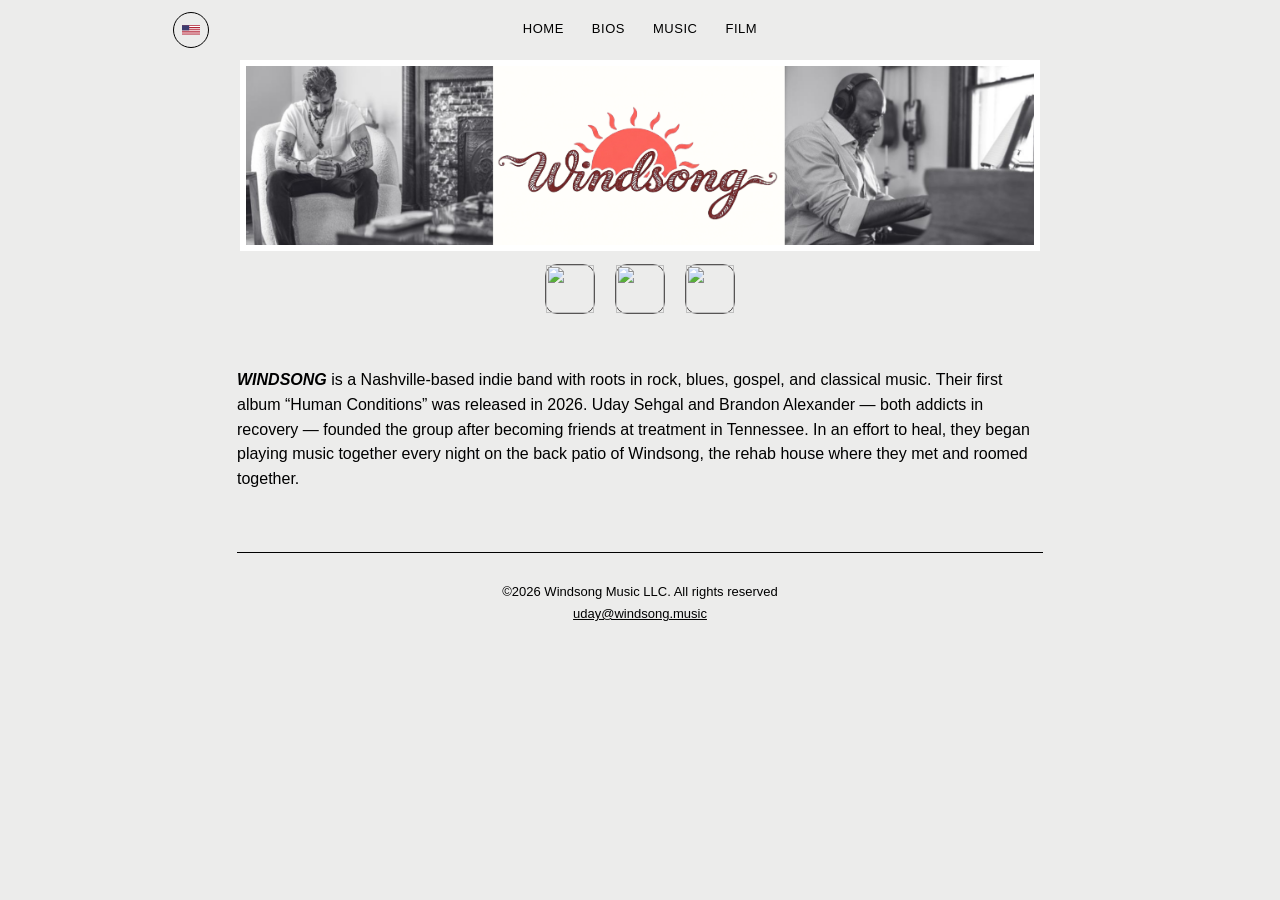
==== commit ee5b8441: "Add HTML files" ====
--- a/index.html
+++ b/index.html
@@ -4,15 +4,7 @@
 <meta charset="UTF-8" />
 <meta name="viewport" content="width=device-width, initial-scale=1.0" />
 <script>
-(function () {
-  var k = 'windsong-theme';
-  var t = localStorage.getItem(k);
-  if (t === 'dark' || t === 'light') {
-    document.documentElement.setAttribute('data-theme', t);
-  } else {
-    document.documentElement.setAttribute('data-theme', 'dark');
-  }
-})();
+
 (function () {
   var k = 'windsong-lang';
   var t = localStorage.getItem(k);
@@ -88,28 +80,6 @@
           </g>
         </svg>
                 </span>
-      </button>
-
-      <button
-              type="button"
-              class="theme-toggle"
-              id="theme-toggle"
-              aria-pressed="true"
-              aria-label="Switch to light mode"
-              title="Light mode"
-      >
-             <span class="theme-toggle__icon theme-toggle__icon--moon" aria-hidden="true">
-          <svg xmlns="http://www.w3.org/2000/svg" width="18" height="18" viewBox="0 0 24 24" fill="none" stroke="currentColor" stroke-width="1.75" stroke-linecap="round" stroke-linejoin="round">
-            <path d="M12 3a6 6 0 0 0 9 9 9 9 0 1 1-9-9Z" />
-          </svg>
-        </span>
-        <span class="theme-toggle__icon theme-toggle__icon--sun" aria-hidden="true">
-          <svg xmlns="http://www.w3.org/2000/svg" width="18" height="18" viewBox="0 0 24 24" fill="none" stroke="currentColor" stroke-width="1.75" stroke-linecap="round" stroke-linejoin="round">
-            <circle cx="12" cy="12" r="4" />
-            <path d="M12 2v2M12 20v2M4.93 4.93l1.41 1.41M17.66 17.66l1.41 1.41M2 12h2M20 12h2M6.34 17.66l-1.41 1.41M19.07 4.93l-1.41 1.41" />
-          </svg>
-        </span>
-
       </button>
 
       <button
--- a/style.css
+++ b/style.css
@@ -0,0 +1,1340 @@
+:root {
+  --ink: #000000;
+  --muted: #000000;
+  --rule: #000000;
+  --bg: #ECECEB;
+  --page-border: #000000;
+  --photo-bg: #eee;
+  --logo-box-bg: #fff;
+  --page-max: 1100px;
+  --photo-col: 340px;
+}
+
+/* Dark: black field, light type; logos stay in white boxes like the source art */
+html[data-theme="dark"] {
+  color-scheme: light;
+  --ink: #000000;
+  --muted: #000000;
+  --rule: #000000;
+  --bg: #ECECEB;
+  --page-border: #000000;
+  --photo-bg: #eee;
+}
+
+/* Logos on white “cards” so they read on black like the source files */
+html[data-theme="dark"] .cover-logo img,
+html[data-theme="dark"] .tracks-page-logo img,
+html[data-theme="dark"] .film-photo > a:first-of-type img,
+html[data-theme="dark"] .contact-right img.big-logo {
+  background: var(--logo-box-bg);
+  padding: 6px 6px;
+  box-sizing: border-box;
+}
+
+* { box-sizing: border-box; }
+
+/* =========================================================
+   SITE NAVIGATION
+   ========================================================= */
+
+.site-header {
+  position: absolute;
+  z-index: 1000;
+  top: 0;
+  left: 0;
+  width: 150px;
+  height: auto;
+  background: transparent;
+  border-right: none;
+}
+
+.site-nav {
+  width: 100%;
+  height: auto;
+  padding: 0;
+}
+
+/* Vertical page navigation */
+
+.site-nav__links {
+  display: flex;
+  flex-direction: column;
+  align-items: flex-start;
+  justify-content: flex-start;
+  gap: 0;
+}
+
+.site-nav__links a {
+  width: 100%;
+  padding: 7px 0;
+
+  color: var(--ink);
+  text-decoration: none;
+
+  font-size: 13px;
+  font-weight: 400;
+  letter-spacing: 0.04em;
+  text-transform: uppercase;
+
+  white-space: nowrap;
+
+  transition:
+          opacity 0.15s ease,
+          font-weight 0.15s ease;
+}
+
+.site-nav__links a:hover {
+  opacity: 0.55;
+}
+
+.site-nav__links a.is-active {
+  font-weight: 700;
+}
+
+/* Language / theme controls */
+
+.site-nav__controls {
+  margin-top: auto;
+
+  display: flex;
+  flex-direction: column;
+  align-items: flex-start;
+  gap: 8px;
+}
+
+/* Right-side controls */
+
+/*.site-nav__right {*/
+/*  display: flex;*/
+/*  align-items: center;*/
+/*  justify-content: flex-end;*/
+/*  gap: 8px;*/
+/*}*/
+
+/* Language */
+
+.lang-toggle, .theme-toggle {
+  position: static;
+
+  width: 36px;
+  height: 36px;
+  margin: 0;
+  padding: 0;
+
+  display: flex;
+  align-items: center;
+  justify-content: center;
+
+  line-height: 0;
+  cursor: pointer;
+
+  color: var(--ink);
+  background: transparent;
+  border: 1px solid var(--page-border);
+  border-radius: 50%;
+
+  -webkit-tap-highlight-color: transparent;
+}
+
+.theme-toggle {
+  pointer-events: none;
+  cursor: default;
+  opacity: 1;
+}
+
+.lang-toggle__flag {
+  display: none;
+  align-items: center;
+  justify-content: center;
+  pointer-events: none;
+}
+
+.lang-toggle__flag svg {
+  display: block;
+}
+
+html[data-lang="en"] .lang-toggle__flag--en,
+html[data-lang="hi"] .lang-toggle__flag--hi {
+  display: flex;
+}
+
+.lang-toggle:hover, .theme-toggle:hover {
+  border-color: var(--rule);
+}
+
+.lang-toggle:focus, .theme-toggle:focus {
+  outline: none;
+}
+
+.lang-toggle:focus-visible, .theme-toggle:focus-visible {
+  outline: 2px solid var(--ink);
+  outline-offset: 2px;
+}
+
+/* Theme */
+
+.theme-toggle__icon {
+  display: none;
+  pointer-events: none;
+}
+
+.theme-toggle__icon svg {
+  display: block;
+  vertical-align: middle;
+}
+
+html[data-theme="light"] .theme-toggle__icon--moon,
+html[data-theme="dark"] .theme-toggle__icon--sun {
+  display: block;
+}
+
+/* Hamburger */
+
+.menu-toggle {
+  display: none;
+
+  width: 36px;
+  height: 36px;
+  margin: 0;
+  padding: 7px 6px;
+
+  flex-direction: column;
+  align-items: center;
+  justify-content: center;
+  gap: 4px;
+
+  color: var(--ink);
+  background: transparent;
+  border: 1px solid var(--page-border);
+  border-radius: 50%;
+
+  cursor: pointer;
+  -webkit-tap-highlight-color: transparent;
+}
+
+.menu-toggle span {
+  display: block;
+  width: 16px;
+  height: 1px;
+  background: currentColor;
+  transition:
+          transform 0.2s ease,
+          opacity 0.2s ease;
+}
+
+.menu-toggle:focus {
+  outline: none;
+}
+
+.menu-toggle:focus-visible {
+  outline: 2px solid var(--ink);
+  outline-offset: 2px;
+}
+
+/* Hamburger → X */
+
+.menu-toggle.is-open span:nth-child(1) {
+  transform: translateY(5px) rotate(45deg);
+}
+
+.menu-toggle.is-open span:nth-child(2) {
+  opacity: 0;
+}
+
+.menu-toggle.is-open span:nth-child(3) {
+  transform: translateY(-5px) rotate(-45deg);
+}
+
+/* =========================================================
+   BAND BIOS
+   ========================================================= */
+
+.page-bios {
+  padding-top: 40px;
+  padding-bottom: 40px;
+}
+
+.bio {
+  width: 100%;
+  max-width: 900px;
+  margin: 0 auto;
+}
+
+.bio-person {
+  display: grid;
+  grid-template-columns: 190px minmax(0, 1fr);
+  gap: 48px;
+  align-items: center;
+
+  padding: 42px 0;
+  border-bottom: 1px solid var(--page-border);
+}
+
+.bio-person:first-child {
+  padding-top: 10px;
+}
+
+.bio-person:last-child {
+  border-bottom: none;
+}
+
+/* Portrait */
+
+.bio-person__image {
+  width: 190px;
+  aspect-ratio: 1 / 1;
+  overflow: hidden;
+  background: var(--photo-bg);
+}
+
+.bio-person__image img {
+  display: block;
+  width: 100%;
+  height: 100%;
+  object-fit: cover;
+
+  filter: grayscale(100%);
+  transition:
+          filter 0.25s ease,
+          transform 0.35s ease;
+}
+
+.bio-person:hover .bio-person__image img {
+  filter: grayscale(0%);
+  transform: scale(1.025);
+}
+
+/* Text */
+
+.bio-person__text {
+  min-width: 0;
+}
+
+.bio-person__name {
+  margin: 0 0 12px 0;
+
+  font-size: 17px;
+  line-height: 1.2;
+  font-weight: 700;
+  letter-spacing: 0.06em;
+}
+
+.bio-person__text p {
+  margin: 0;
+
+  font-size: 16px;
+  line-height: 1.65;
+  color: var(--ink);
+}
+
+html, body {
+  margin: 0;
+  padding: 0;
+  background: var(--bg);
+  color: var(--ink);
+  font-family: "Helvetica Neue", Helvetica, Arial, sans-serif;
+  font-size: 16px;
+  line-height: 1.55;
+  -webkit-font-smoothing: antialiased;
+}
+
+html[data-lang="hi"] body {
+  font-family: "Noto Sans Devanagari", "Noto Sans", "Helvetica Neue", Helvetica, Arial, sans-serif;
+}
+
+.page {
+  max-width: var(--page-max);
+  margin: 0 auto;
+  padding: 15px 75px;
+}
+
+.page-film {
+  border-top: none;
+}
+
+.page-contact {
+  margin-top: 50px;
+  border-top: 1px solid var(--page-border);
+}
+
+/* ---------- Page 1: Cover ---------- */
+.cover {
+  min-height: 50vh;
+  display: flex;
+  flex-direction: column;
+  align-items: center;
+  justify-content: center;
+  gap: 1.25rem;
+  padding: 20px 72px;
+}
+.cover-logo {
+  display: block;
+  line-height: 0;
+  max-width: 800px;
+  width: 85%;
+  border-radius: 8px;
+  -webkit-tap-highlight-color: transparent;
+  transition: opacity 0.15s ease;
+}
+.cover-logo:hover {
+  opacity: 0.92;
+}
+.cover-logo:focus-visible {
+  outline: 2px solid var(--ink);
+  outline-offset: 3px;
+}
+.cover-logo img {
+  display: block;
+  width: 100%;
+  height: auto;
+}
+.cover-social {
+  display: flex;
+  align-items: center;
+  justify-content: center;
+  gap: 2rem;
+  margin-top: -12px;
+}
+.cover-social__link {
+  display: flex;
+  line-height: 0;
+  border-radius: 8px;
+  -webkit-tap-highlight-color: transparent;
+  transition: opacity 0.15s ease, transform 0.15s ease;
+}
+.cover-social__link:hover {
+  opacity: 0.88;
+}
+.cover-social__link:focus {
+  outline: 2px solid var(--ink);
+  outline-offset: 3px;
+}
+.cover-social__link img {
+  display: block;
+  width: 70px;
+  height: 70px;
+  object-fit: contain;
+}
+html[data-theme="dark"] .cover-social__link {
+  border: 1px solid #575555;
+  border-radius: 12px;
+  box-sizing: border-box;
+}
+
+/* ---------- Page 2: Band bios ---------- */
+.bio p {
+  margin: 0;
+}
+
+.bio em.band-name {
+  font-style: italic;
+  font-weight: 700;
+}
+
+/* ---------- Page 3 & 4: Track stories ---------- */
+.tracks-layout {
+  display: grid;
+  grid-template-columns: var(--photo-col) 1fr;
+  gap: 80px;
+  align-items: start;
+}
+.track-photos {
+  display: flex;
+  flex-direction: column;
+  margin-top: 180px;
+  gap: 24px;
+}
+.track-photos img {
+  width: 100%;
+  height: auto;
+  display: block;
+  background: var(--photo-bg);
+}
+.tracks-page-logo {
+  text-align: center;
+  margin: 0 0 40px 0;
+}
+.tracks-page-logo img {
+  width: 100%;
+  max-width: 260px;
+  height: auto;
+  display: inline-block;
+  vertical-align: middle;
+}
+.tracks-heading {
+  font-weight: 700;
+  text-decoration: underline;
+  margin: 1.55em 0 24px 0;
+  font-size: 16px;
+  text-align: center;
+}
+/* Part 2: one line of space before “Hard Way Home” (first track after the page break) */
+section:has(.tracks-page-logo) + section .track:first-of-type {
+  margin-top: 1.55em;
+}
+.track {
+  margin-bottom: 24px;
+}
+.track h3 {
+  font-size: 16px;
+  margin: 0 0 4px 0;
+  font-weight: 700;
+}
+.track p {
+  margin: 0;
+}
+
+/* ---------- Page 5: Film ---------- */
+.film-layout {
+  display: grid;
+  grid-template-columns: var(--photo-col) 1fr;
+  gap: 80px;
+  align-items: start;
+}
+.film-photo img {
+  width: 100%;
+  height: auto;
+  display: block;
+}
+.film-photo > a:first-of-type {
+  display: block;
+  max-width: 260px;
+  width: 100%;
+  margin-left: auto;
+  margin-right: auto;
+  margin-bottom: 1.55em;
+}
+.film-logo {
+  margin-bottom: 48px;
+  text-align: center;
+}
+.film-logo img {
+  max-width: 320px;
+  width: 80%;
+  height: auto;
+  display: block;
+  margin-left: auto;
+  margin-right: auto;
+}
+.film-copy {
+  margin-top: 300px;
+}
+.film-copy p {
+  margin: 0 0 16px 0;
+}
+.film-divider {
+  border: 0;
+  border-top: 1px solid var(--rule);
+  margin: 24px 0;
+}
+.logline em {
+  font-style: italic;
+  font-weight: 700;
+}
+
+.film-photo > img {
+  margin-top: 40px;
+}
+
+/* ---------- Page 6: Contact ---------- */
+.contact-layout {
+  display: grid;
+  grid-template-columns: var(--photo-col) 1fr;
+  gap: 80px;
+  align-items: center;
+}
+.contact-photos {
+  display: flex;
+  flex-direction: column;
+  gap: 24px;
+}
+.contact-photos img {
+  width: 100%;
+  height: auto;
+  display: block;
+}
+.contact-right {
+  text-align: center;
+}
+.contact-right img.big-logo {
+  width: 100%;
+  max-width: 520px;
+  height: auto;
+  display: block;
+  margin: 0 auto 32px;
+}
+.contact-info {
+  font-size: 16px;
+  line-height: 1.7;
+}
+.contact-info a {
+  color: inherit;
+  text-decoration: none;
+}
+.contact-info a:hover {
+  text-decoration: underline;
+}
+
+/* ---------- Site Footer ---------- */
+
+.site-footer {
+  max-width: var(--page-max);
+  margin: 60px auto 0;
+  padding: 28px 28px 36px;
+  border-top: 1px solid var(--page-border);
+
+  text-align: center;
+  color: var(--muted);
+  font-size: 13px;
+  line-height: 1.7;
+
+}
+
+.site-footer a {
+  color: var(--ink);
+  text-decoration: none;
+}
+
+.site-footer a {
+  text-decoration: underline;
+}
+
+html[data-theme="dark"] .site-footer {
+  border-top-color: #000000;
+}
+
+/* Desktop content offset for left navigation rail */
+
+@media (min-width: 821px) {
+
+  .cover {
+    position: relative;
+    display: flex;
+    flex-direction: column;
+    align-items: center;
+    justify-content: flex-start;
+    padding-top: 60px;
+    gap: 0;
+  }
+
+  /* Controls float above banner */
+  .site-header {
+    position: absolute;
+    z-index: 1000;
+
+    top: 12px;
+    left: 0;
+
+    width: 100%;
+    height: 36px;
+
+    background: transparent;
+    border: 0;
+    pointer-events: none;
+  }
+
+  .site-nav {
+    position: relative;
+    width: 100%;
+    height: 36px;
+    padding: 0;
+  }
+
+  .site-nav__controls {
+    margin: 0;
+  }
+
+  /* LEFT edge of banner */
+  .lang-toggle {
+    position: absolute;
+    top: 0;
+    left: 7.5%;
+
+    pointer-events: auto;
+  }
+
+  /* RIGHT edge of banner */
+  .theme-toggle {
+    position: absolute;
+    top: 0;
+    right: 7.5%;
+
+    pointer-events: none;
+  }
+
+  .menu-toggle {
+    display: none;
+  }
+
+  /* Actual navigation is now AFTER the actual banner */
+
+  .cover-logo {
+    width: 85%;
+    max-width: 800px;
+    margin: 0;
+  }
+  .cover-nav {
+    position: relative;
+
+    width: 85%;
+    max-width: 800px;
+
+    align-self: center;
+
+    margin-top: 14px;
+    padding: 0;
+
+    display: flex;
+    align-items: flex-start;
+  }
+
+
+  /* Vertical navigation column */
+  .cover-nav .site-nav__links {
+    position: fixed;
+    z-index: 1001;
+
+    top: 12px;
+    left: 50%;
+    transform: translateX(-50%);
+
+    display: flex;
+    flex-direction: row;
+    align-items: center;
+    justify-content: center;
+
+    gap: 28px;
+
+    width: max-content;
+
+    margin: 0;
+    padding: 0;
+  }
+
+  .cover-nav .site-nav__links a {
+    width: auto;
+    padding: 7px 0;
+
+    color: var(--ink);
+    text-decoration: none;
+
+    font-size: 13px;
+    font-weight: 400;
+    letter-spacing: 0.04em;
+    text-transform: uppercase;
+
+    white-space: nowrap;
+  }
+
+  /*
+   * Social icons sit to the RIGHT of the navigation,
+   * aligned with the HOME line.
+   */
+  .cover-social {
+    position: static;
+
+    display: flex;
+    align-items: center;
+    justify-content: center;
+
+    gap: 1.25rem;
+
+    margin: 0;
+    padding: 0;
+
+    height: 48px;
+
+    width: calc(100% + 300px);
+  }
+
+  .cover-social__link img {
+    width: 48px;
+    height: 48px;
+  }
+
+  .bio {
+    padding-top: 40px;
+  }
+
+  .page-film {
+    width: 85%;
+    max-width: 800px;
+    padding-left: 0;
+    padding-right: 0;
+  }
+
+  .film-layout {
+    grid-template-columns: 240px minmax(0, 1fr);
+    gap: 40px;
+  }
+
+  .film-photo img {
+    width: 240px;
+    max-width: 100%;
+    height: auto;
+  }
+
+  .film-copy {
+    margin-top: 180px;
+  }
+}
+
+/* ---------- Responsive ---------- */
+
+@media (max-width: 820px) {
+
+  .site-header {
+    position: absolute;
+    top: 0;
+    left: 0;
+    width: 100%;
+    height: auto;
+    background: var(--bg);
+    border-right: none;
+    border-bottom: 1px solid var(--page-border);
+  }
+
+  .site-nav {
+    position: relative;
+
+    width: 100%;
+    min-height: 58px;
+    height: auto;
+
+    margin: 0;
+    padding:
+            0
+            max(16px, env(safe-area-inset-right, 0px))
+            0
+            max(16px, env(safe-area-inset-left, 0px));
+
+    display: grid;
+    grid-template-columns: 36px 1fr 80px;
+    align-items: center;
+  }
+
+  .site-nav__links {
+    position: absolute;
+    top: 100%;
+    left: 0;
+    right: 0;
+
+    display: flex;
+    flex-direction: column;
+    align-items: center;
+    justify-content: flex-start;
+
+    gap: 0;
+
+    padding: 18px 20px 28px;
+
+    background: var(--bg);
+    border-bottom: 1px solid var(--page-border);
+
+    visibility: hidden;
+    opacity: 0;
+    transform: translateY(-8px);
+
+    pointer-events: none;
+
+    transition:
+            opacity 0.18s ease,
+            transform 0.18s ease,
+            visibility 0.18s ease;
+  }
+
+  .site-nav__links.is-open {
+    visibility: visible;
+    opacity: 1;
+    transform: translateY(0);
+    pointer-events: auto;
+  }
+
+  .site-nav__links a {
+    width: 100%;
+    padding: 13px 20px;
+
+    text-align: center;
+    font-size: 15px;
+  }
+
+  .site-nav__controls {
+    grid-column: 3;
+
+    margin-top: 0;
+
+    display: flex;
+    flex-direction: row;
+    align-items: center;
+    justify-content: flex-end;
+    gap: 0;
+  }
+
+  .lang-toggle {
+    grid-column: 1;
+  }
+
+  .site-nav__right {
+    grid-column: 3;
+    display: flex;
+    align-items: center;
+    justify-content: flex-end;
+    gap: 0;
+  }
+
+  .theme-toggle {
+    position: static;
+    transform: none;
+  }
+
+  .menu-toggle {
+    display: flex;
+    position: static;
+
+    width: 36px;
+    height: 36px;
+    margin: 0;
+    padding: 7px 6px;
+
+    flex-direction: column;
+    align-items: center;
+    justify-content: center;
+    gap: 4px;
+
+    color: var(--ink);
+    background: transparent;
+    border: 1px solid var(--page-border);
+    border-radius: 50%;
+
+    cursor: pointer;
+  }
+
+  body {
+    padding-left: 0;
+  }
+
+  /* Existing page rules */
+
+  .page {
+    padding: 0 28px;
+    padding-bottom: 0;
+  }
+
+  .cover {
+    min-height: 0;
+    align-items: center;
+    justify-content: flex-start;
+    padding: 32px 28px 0;
+    gap: 1rem;
+  }
+
+  .cover-logo {
+    width: 85%;
+    margin-bottom: 0;
+  }
+
+  .cover + .page {
+    padding-top: 28px;
+  }
+
+  .track-photos {
+    margin-top: 0;
+  }
+
+  .tracks-page-logo {
+    margin-bottom: 16px;
+  }
+
+  .tracks-page-logo img {
+    display: block;
+    margin-left: auto;
+    margin-right: auto;
+    margin-bottom: 0;
+  }
+
+  section.page:has(.tracks-page-logo) {
+    padding-top: 28px;
+    padding-bottom: 24px;
+  }
+
+  section.page:has(.tracks-page-logo) + section.page {
+    padding-top: 20px;
+  }
+
+  section.page:has(.tracks-page-logo)
+  .tracks-text
+  .track:last-child {
+    margin-bottom: 0;
+  }
+
+  .tracks-layout,
+  .film-layout,
+  .contact-layout {
+    grid-template-columns: 1fr;
+    gap: 24px;
+  }
+
+  .tracks-layout {
+    gap: 16px;
+  }
+
+  .film-copy {
+    margin-top: 0;
+  }
+
+  .film-logo img,
+  .contact-right img.big-logo {
+    max-width: 260px;
+    margin-left: auto;
+    margin-right: auto;
+  }
+
+  .track-photos,
+  .contact-photos {
+    flex-direction: row;
+    flex-wrap: wrap;
+  }
+
+  .track-photos img,
+  .contact-photos img {
+    width: calc(50% - 12px);
+  }
+
+  .site-footer {
+    margin-top: 40px;
+    padding: 24px 28px 30px;
+    font-size: 12px;
+  }
+
+  .page-bios {
+    padding-top: 28px;
+    padding-bottom: 28px;
+  }
+
+  .bio {
+    padding-top: 20px;
+  }
+
+  .bio-person {
+    grid-template-columns: 110px minmax(0, 1fr);
+    gap: 24px;
+
+    padding: 28px 0;
+    align-items: center;
+  }
+
+  .bio-person:first-child {
+    padding-top: 0;
+  }
+
+  .bio-person__image {
+    width: 110px;
+  }
+
+  .bio-person__name {
+    font-size: 15px;
+    margin-bottom: 8px;
+  }
+
+  .bio-person__text p {
+    font-size: 14px;
+    line-height: 1.55;
+  }
+
+  .film-photo img {
+    width: 100%;
+    max-width: 100%;
+    height: auto;
+  }
+
+  .film-photo .film-photo__henna,
+  .film-copy .film-photo__henna {
+    width: 100%;
+    max-width: 100%;
+    height: auto;
+  }
+
+  /* =========================================================
+   FINAL MOBILE FIXES
+   Desktop is intentionally untouched.
+   ========================================================= */
+
+  @media (max-width: 820px) {
+
+    /* ---------- Mobile header ---------- */
+
+    .site-header {
+      position: absolute;
+      top: 0;
+      left: 0;
+      width: 100%;
+      height: 58px;
+      z-index: 10000;
+    }
+
+    .site-nav {
+      width: 100%;
+      height: 58px;
+      padding: 0 16px;
+
+      display: flex;
+      align-items: center;
+    }
+
+    .site-nav__controls {
+      position: static;
+      width: 100%;
+      height: 58px;
+
+      display: flex;
+      flex-direction: row;
+      align-items: center;
+
+      margin: 0;
+      padding: 0;
+      gap: 8px;
+    }
+
+    .lang-toggle {
+      flex: 0 0 36px;
+      width: 36px;
+      height: 36px;
+      margin: 0;
+    }
+
+    .theme-toggle {
+      flex: 0 0 36px;
+      width: 36px;
+      height: 36px;
+      margin: 0 0 0 auto;
+    }
+
+    .menu-toggle {
+      display: flex;
+
+      flex: 0 0 36px;
+      width: 36px;
+      height: 36px;
+      margin: 0;
+    }
+
+
+    /* ---------- Mobile Windsong banner ---------- */
+
+    .cover {
+      position: relative;
+
+      min-height: 0;
+
+      display: flex;
+      flex-direction: column;
+      align-items: center;
+      justify-content: flex-start;
+
+      /*
+       * Explicit space below the mobile header.
+       * This prevents the Windsong banner from sitting
+       * underneath / getting clipped by the header.
+       */
+      padding-top: 82px;
+      padding-right: 28px;
+      padding-bottom: 0;
+      padding-left: 28px;
+
+      gap: 0;
+    }
+
+    .cover-logo {
+      position: relative;
+
+      display: block;
+      width: 100%;
+      max-width: 800px;
+
+      margin: 0;
+      padding: 0;
+
+      line-height: 0;
+    }
+
+    .cover-logo img {
+      display: block;
+
+      width: 100%;
+      max-width: 100%;
+      height: auto;
+
+      margin: 0;
+      padding: 0;
+    }
+
+
+    /* ---------- Mobile navigation ---------- */
+
+    /*
+     * The navigation links are physically located in
+     * .cover-nav, NOT inside .site-header.
+     *
+     * Keep them completely out of the document flow.
+     * They appear ONLY when .is-open is added.
+     */
+
+    .cover-nav .site-nav__links {
+      position: fixed;
+
+      top: 58px;
+      left: 0;
+      right: 0;
+
+      width: 100%;
+      height: auto;
+
+      display: none;
+
+      flex-direction: column;
+      align-items: center;
+      justify-content: flex-start;
+
+      margin: 0;
+      padding: 18px 20px 28px;
+
+      background: var(--bg);
+      border-bottom: 1px solid var(--page-border);
+
+      z-index: 9999;
+    }
+
+    .cover-nav .site-nav__links.is-open {
+      display: flex;
+    }
+
+    .cover-nav .site-nav__links a {
+      display: block;
+
+      width: 100%;
+      padding: 13px 20px;
+
+      text-align: center;
+
+      font-size: 15px;
+    }
+
+
+    /* ---------- Mobile cover/social area ---------- */
+
+    .cover-nav {
+      position: static;
+
+      width: 100%;
+      margin: 16px 0 0;
+      padding: 0;
+
+      display: flex;
+      flex-direction: column;
+      align-items: center;
+    }
+
+    .cover-social {
+      position: static;
+
+      display: flex;
+      align-items: center;
+      justify-content: center;
+
+      gap: 1.25rem;
+
+      width: 100%;
+      height: auto;
+
+      margin: 16px 0 0;
+      padding: 0;
+    }
+
+    .cover-social__link img {
+      width: 48px;
+      height: 48px;
+    }
+
+
+    /* ---------- Prevent horizontal mobile overflow ---------- */
+
+    html,
+    body {
+      width: 100%;
+      max-width: 100%;
+      overflow-x: hidden;
+    }
+  }
+}
+
+@media (max-width: 820px) {
+
+  /* -----------------------------------------
+     BANNER
+     ----------------------------------------- */
+
+  .cover-logo {
+    width: 100%;
+    max-width: none;
+  }
+
+
+  /* -----------------------------------------
+     COPY
+     The .page is INSIDE .cover, so do not
+     add another 28px of horizontal padding.
+     ----------------------------------------- */
+
+  .cover > .page {
+    width: 100%;
+    max-width: none;
+
+    margin-left: 0;
+    margin-right: 0;
+
+    padding-left: 0;
+    padding-right: 0;
+  }
+
+  .cover > .page .bio {
+    width: 100%;
+    max-width: none;
+
+    margin-left: 0;
+    margin-right: 0;
+
+    padding-left: 0;
+    padding-right: 0;
+  }
+
+
+  /* -----------------------------------------
+     FOOTER
+     The footer is ALSO INSIDE .cover.
+     Therefore it should use the exact same
+     content width as the banner.
+     ----------------------------------------- */
+
+  .cover > .site-footer {
+    width: 100%;
+    max-width: none;
+
+    margin-left: 0;
+    margin-right: 0;
+
+    padding-left: 0;
+    padding-right: 0;
+
+    border-left: 0;
+    border-right: 0;
+  }
+
+}
+
+.film-photo__henna {
+  display: block;
+  width: 240px;
+  max-width: 100%;
+  height: auto;
+  margin-top: 28px;
+}
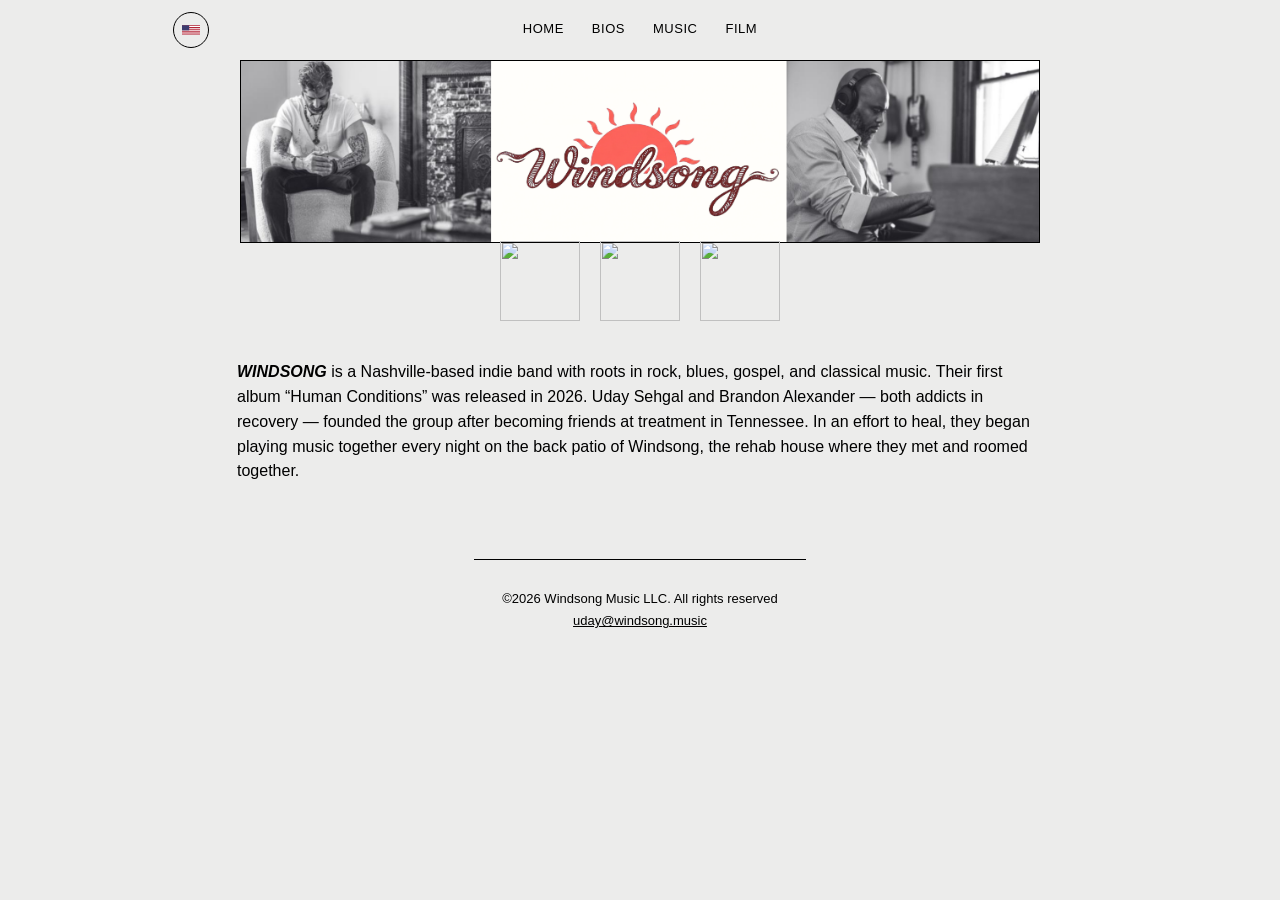
==== commit 0e0585e1: "Add HTML files" ====
--- a/index.html
+++ b/index.html
@@ -128,7 +128,7 @@
   <section class="page">
     <div class="bio">
         <p data-i18n="bio.intro">
-          <em class="band-name">WINDSONG</em> is a Nashville-based indie band with roots in rock, blues, gospel, and classical music. Their first album “Human Conditions” was released in 2026. Uday Sehgal and Brandon Alexander — both addicts in recovery — founded the group after becoming friends at treatment in Tennessee. In an effort to heal, they began playing music together every night on the back patio of Windsong, the rehab house where they met and roomed together.
+          <em class="band-name">WINDSONG</em> is a QNashville-based indie folk band with roots in rock, blues and gospel music. Their first album “Human Conditions” was released in 2026. Uday Sehgal and Brandon Alexander — both addicts in recovery — founded the group after becoming friends at treatment in Tennessee. In an effort to heal, they began playing music together every night on the back patio of Windsong, the rehab house where they met and roomed together.
         </p>
 <!--        <p data-i18n="bio.uday">-->
 <!--          <strong class="name">UDAY SEHGAL</strong> is an entrepreneur with a background in hotels, film and music. He was raised in Chicago, IL and grew up playing guitar in bands through high school and college. He began writing songs at 18 years old.-->
@@ -151,8 +151,8 @@
 <!--        <p data-i18n="bio.jeff">-->
 <!--          <strong class="name">JEFF KITE</strong> is a producer, guitar and keyboard player who tours with The Voidz (Julian Casablanca) and Cigarettes After Sex.-->
 <!--        </p>-->
-<!--    </div>-->
-<!--  </section>-->
+    </div>
+  </section>
 
 <!--  &lt;!&ndash; Page 3: Track list stories (part 1) &ndash;&gt;-->
 <!--  <section class="page">-->
@@ -265,6 +265,9 @@
 <!--  </section>-->
 
   <script src="i18n.js" defer></script>
-      <footer class="site-footer"> <div> ©2026 Windsong Music LLC. All rights reserved</div> <a href="mailto:uday@windsong.music">uday@windsong.music</a> </footer>
+        <footer class="site-footer site-footer--index">
+       <div> ©2026 Windsong Music LLC. All rights reserved</div> <a href="mailto:uday@windsong.music">uday@windsong.music</a>
+        </footer>
+</section>
 </body>
 </html>
--- a/style.css
+++ b/style.css
@@ -10,27 +10,6 @@
   --photo-col: 340px;
 }
 
-/* Dark: black field, light type; logos stay in white boxes like the source art */
-html[data-theme="dark"] {
-  color-scheme: light;
-  --ink: #000000;
-  --muted: #000000;
-  --rule: #000000;
-  --bg: #ECECEB;
-  --page-border: #000000;
-  --photo-bg: #eee;
-}
-
-/* Logos on white “cards” so they read on black like the source files */
-html[data-theme="dark"] .cover-logo img,
-html[data-theme="dark"] .tracks-page-logo img,
-html[data-theme="dark"] .film-photo > a:first-of-type img,
-html[data-theme="dark"] .contact-right img.big-logo {
-  background: var(--logo-box-bg);
-  padding: 6px 6px;
-  box-sizing: border-box;
-}
-
 * { box-sizing: border-box; }
 
 /* =========================================================
@@ -113,7 +92,7 @@
 
 /* Language */
 
-.lang-toggle, .theme-toggle {
+.lang-toggle {
   position: static;
 
   width: 36px;
@@ -134,12 +113,6 @@
   border-radius: 50%;
 
   -webkit-tap-highlight-color: transparent;
-}
-
-.theme-toggle {
-  pointer-events: none;
-  cursor: default;
-  opacity: 1;
 }
 
 .lang-toggle__flag {
@@ -158,34 +131,17 @@
   display: flex;
 }
 
-.lang-toggle:hover, .theme-toggle:hover {
+.lang-toggle:hover {
   border-color: var(--rule);
 }
 
-.lang-toggle:focus, .theme-toggle:focus {
+.lang-toggle:focus {
   outline: none;
 }
 
-.lang-toggle:focus-visible, .theme-toggle:focus-visible {
+.lang-toggle:focus-visible {
   outline: 2px solid var(--ink);
   outline-offset: 2px;
-}
-
-/* Theme */
-
-.theme-toggle__icon {
-  display: none;
-  pointer-events: none;
-}
-
-.theme-toggle__icon svg {
-  display: block;
-  vertical-align: middle;
-}
-
-html[data-theme="light"] .theme-toggle__icon--moon,
-html[data-theme="dark"] .theme-toggle__icon--sun {
-  display: block;
 }
 
 /* Hamburger */
@@ -387,6 +343,7 @@
   display: block;
   width: 100%;
   height: auto;
+  border: 1px solid #000000;
 }
 .cover-social {
   display: flex;
@@ -414,11 +371,6 @@
   width: 70px;
   height: 70px;
   object-fit: contain;
-}
-html[data-theme="dark"] .cover-social__link {
-  border: 1px solid #575555;
-  border-radius: 12px;
-  box-sizing: border-box;
 }
 
 /* ---------- Page 2: Band bios ---------- */
@@ -599,9 +551,6 @@
   text-decoration: underline;
 }
 
-html[data-theme="dark"] .site-footer {
-  border-top-color: #000000;
-}
 
 /* Desktop content offset for left navigation rail */
 
@@ -748,8 +697,8 @@
   }
 
   .cover-social__link img {
-    width: 48px;
-    height: 48px;
+    width: 80px;
+    height: 80px;
   }
 
   .bio {
@@ -777,6 +726,7 @@
   .film-copy {
     margin-top: 180px;
   }
+
 }
 
 /* ---------- Responsive ---------- */
@@ -791,7 +741,7 @@
     height: auto;
     background: var(--bg);
     border-right: none;
-    border-bottom: 1px solid var(--page-border);
+    border-bottom: none;
   }
 
   .site-nav {
@@ -1115,7 +1065,7 @@
       flex: 0 0 36px;
       width: 36px;
       height: 36px;
-      margin: 0;
+      margin: 0 0 0 auto;
     }
 
 
@@ -1251,8 +1201,8 @@
     }
 
     .cover-social__link img {
-      width: 48px;
-      height: 48px;
+      width: 80px;
+      height: 80px;
     }
 
 
@@ -1331,10 +1281,30 @@
 
 }
 
-.film-photo__henna {
-  display: block;
-  width: 240px;
-  max-width: 100%;
-  height: auto;
-  margin-top: 28px;
-}+@media (max-width: 820px) {
+  .site-footer {
+    width: calc(100% - 56px);
+    max-width: none;
+    margin-left: auto;
+    margin-right: auto;
+    padding-left: 0;
+    padding-right: 0;
+  }
+}
+
+@media (min-width: 821px) {
+  .film-photo__henna {
+    display: block;
+    width: 240px;
+    max-width: 100%;
+    height: auto;
+    margin-top: 20px;
+  }
+}
+
+
+
+
+
+
+
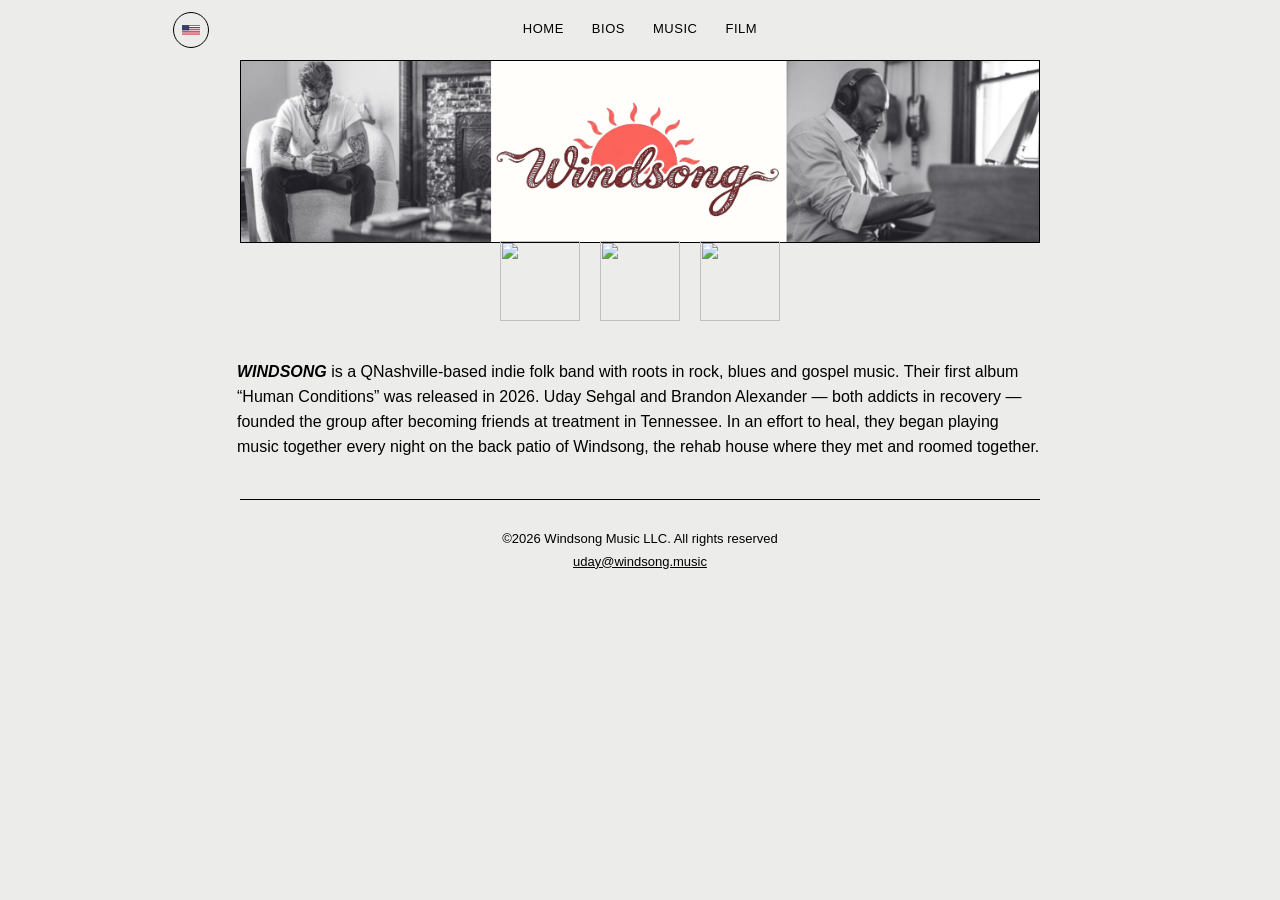
==== commit 111c72fb: "Add HTML files" ====
--- a/index.html
+++ b/index.html
@@ -128,7 +128,7 @@
   <section class="page">
     <div class="bio">
         <p data-i18n="bio.intro">
-          <em class="band-name">WINDSONG</em> is a QNashville-based indie folk band with roots in rock, blues and gospel music. Their first album “Human Conditions” was released in 2026. Uday Sehgal and Brandon Alexander — both addicts in recovery — founded the group after becoming friends at treatment in Tennessee. In an effort to heal, they began playing music together every night on the back patio of Windsong, the rehab house where they met and roomed together.
+          <em class="band-name">WINDSONG</em> is a Nashville-based indie folk band with roots in rock, blues and gospel music. Their first album “Human Conditions” was released in 2026. Uday Sehgal and Brandon Alexander — both addicts in recovery — founded the group after becoming friends at treatment in Tennessee. In an effort to heal, they began playing music together every night on the back patio of Windsong, the rehab house where they met and roomed together.
         </p>
 <!--        <p data-i18n="bio.uday">-->
 <!--          <strong class="name">UDAY SEHGAL</strong> is an entrepreneur with a background in hotels, film and music. He was raised in Chicago, IL and grew up playing guitar in bands through high school and college. He began writing songs at 18 years old.-->
--- a/style.css
+++ b/style.css
@@ -396,6 +396,10 @@
   margin-top: 180px;
   gap: 24px;
 }
+
+/*.track-photos--sunrise {*/
+/*  margin-top: 240px;*/
+/*}*/
 .track-photos img {
   width: 100%;
   height: auto;
@@ -640,40 +644,42 @@
 
   /* Vertical navigation column */
   .cover-nav .site-nav__links {
-    position: fixed;
-    z-index: 1001;
-
-    top: 12px;
-    left: 50%;
-    transform: translateX(-50%);
-
-    display: flex;
-    flex-direction: row;
-    align-items: center;
-    justify-content: center;
-
-    gap: 28px;
-
-    width: max-content;
-
-    margin: 0;
-    padding: 0;
-  }
-
-  .cover-nav .site-nav__links a {
-    width: auto;
-    padding: 7px 0;
-
-    color: var(--ink);
-    text-decoration: none;
-
-    font-size: 13px;
-    font-weight: 400;
-    letter-spacing: 0.04em;
-    text-transform: uppercase;
-
-    white-space: nowrap;
-  }
+      position: absolute !important;
+      top: -245px !important;
+      left: 50% !important;
+
+      width: max-content !important;
+      margin: 0 !important;
+      padding: 0 !important;
+
+      display: flex !important;
+      flex-direction: row !important;
+      align-items: center;
+      justify-content: center;
+
+      gap: 28px;
+
+      transform: translateX(-50%) !important;
+
+      z-index: 99999;
+    }
+
+    .cover-nav .site-nav__links a {
+      position: relative;
+
+      width: auto;
+      padding: 7px 0;
+
+      color: var(--ink);
+      text-decoration: none;
+
+      font-size: 13px;
+      font-weight: 400;
+      letter-spacing: 0.04em;
+      text-transform: uppercase;
+
+      white-space: nowrap;
+    }
 
   /*
    * Social icons sit to the RIGHT of the navigation,
@@ -1283,7 +1289,7 @@
 
 @media (max-width: 820px) {
   .site-footer {
-    width: calc(100% - 56px);
+    width: 100%;
     max-width: none;
     margin-left: auto;
     margin-right: auto;
@@ -1303,8 +1309,224 @@
 }
 
 
-
-
-
-
-
+@media (min-width: 821px) {
+
+  .film-layout {
+    display: grid;
+    grid-template-columns: 240px minmax(0, 1fr);
+    gap: 40px;
+    align-items: start;
+  }
+
+  .film-copy {
+    margin-top: 180px;
+  }
+
+  .film-copy .film-photo__henna {
+    display: block;
+    width: 240px;
+    max-width: 240px;
+    height: auto;
+
+    margin-top: 70px;
+    margin-bottom: -40px;
+
+    /* Visually place it in the left column */
+    transform: translateX(-280px);
+  }
+}
+
+@media (min-width: 821px) {
+
+  /* Desktop only — make the footer span the same width
+     as the documentary footer */
+
+  .cover > .site-footer {
+    width: calc(100% + 150px);
+    max-width: none;
+    margin-left: -75px;
+    margin-right: -75px;
+  }
+
+  /* Index only */
+    .cover > .site-footer.site-footer--index {
+    width: 85%;
+    max-width: 800px;
+    margin-left: auto;
+    margin-right: auto;
+    transform: none;
+  }
+
+}
+
+@media (min-width: 821px) {
+  .site-footer.site-footer--band {
+    width: calc(100% + 150px);
+    max-width: none;
+  }
+}
+
+@media (min-width: 821px) {
+
+  /* Band page footer — match Windsong banner width */
+  .site-footer.site-footer--band {
+    width: 85%;
+    max-width: 800px;
+    margin-left: auto;
+    margin-right: auto;
+  }
+
+}
+
+@media (min-width: 821px) {
+
+  /* Documentary page footer — match Windsong banner width */
+  .site-footer.site-footer--documentary {
+    width: 85%;
+    max-width: 800px;
+    margin-left: auto;
+    margin-right: auto;
+  }
+
+}
+
+@media (min-width: 821px) {
+  .site-footer.site-footer--songs {
+    width: 85%;
+    max-width: 800px;
+    margin-left: auto;
+    margin-right: auto;
+  }
+}
+
+@media (min-width: 821px) {
+
+  /* Songs page — keep text within the Windsong banner width */
+  .cover + .page .tracks-layout {
+    width: 85%;
+    max-width: 800px;
+    margin-left: auto;
+    margin-right: auto;
+  }
+
+  .cover + .page + .page .tracks-layout {
+    width: 85%;
+    max-width: 800px;
+    margin-left: auto;
+    margin-right: auto;
+  }
+
+
+}
+
+@media (max-width: 767px) {
+
+  .site-footer--songs,
+  .site-footer--documentary {
+    width: calc(100% - 40px);
+    margin-left: auto;
+    margin-right: auto;
+    box-sizing: border-box;
+  }
+
+}
+
+/* =========================================================
+   SUNRISE PHOTOS — DESKTOP ONLY
+   ========================================================= */
+
+@media (min-width: 821px) {
+  .track-photos--sunrise {
+    display: flex;
+    flex-direction: column;
+    gap: 24px;
+    margin-top: 180px;
+  }
+
+  .track-photos--sunrise img {
+    width: 100%;
+    height: auto;
+    display: block;
+  }
+}
+
+/* Mobile: do not show the new Sunrise photos */
+@media (max-width: 820px) {
+  .track-photos--sunrise {
+    display: none;
+  }
+}
+
+@media (min-width: 821px) {
+  .site-footer.site-footer--songs {
+    margin-top: 25px;
+  }
+
+  .cover + .page + .page .track:last-child {
+    margin-bottom: 0;
+  }
+}
+
+@media (min-width: 821px) {
+  .bio-person:last-child {
+    padding-bottom: 10px;
+  }
+
+  .site-footer.site-footer--band {
+    margin-top: 25px;
+  }
+}
+
+@media (max-width: 820px) {
+  .bio-person:last-child {
+    padding-bottom: 10px;
+  }
+
+  .site-footer.site-footer--band {
+    margin-top: 20px;
+  }
+}
+
+@media (min-width: 821px) {
+  .cover > .site-footer.site-footer--index {
+    margin-top: 25px;
+  }
+}
+
+@media (min-width: 821px) {
+
+  .page-bios {
+    width: 85%;
+    max-width: 800px;
+    margin-left: auto;
+    margin-right: auto;
+    padding-left: 0;
+    padding-right: 0;
+  }
+
+  .page-bios .bio {
+    width: 100%;
+    max-width: none;
+    margin-left: auto;
+    margin-right: auto;
+  }
+
+}
+
+@media (max-width: 820px) {
+
+  .site-footer.site-footer--band {
+    width: calc(100% - 56px);
+    max-width: none;
+
+    margin-left: auto;
+    margin-right: auto;
+
+    padding-left: 0;
+    padding-right: 0;
+
+    box-sizing: border-box;
+  }
+
+}
+
